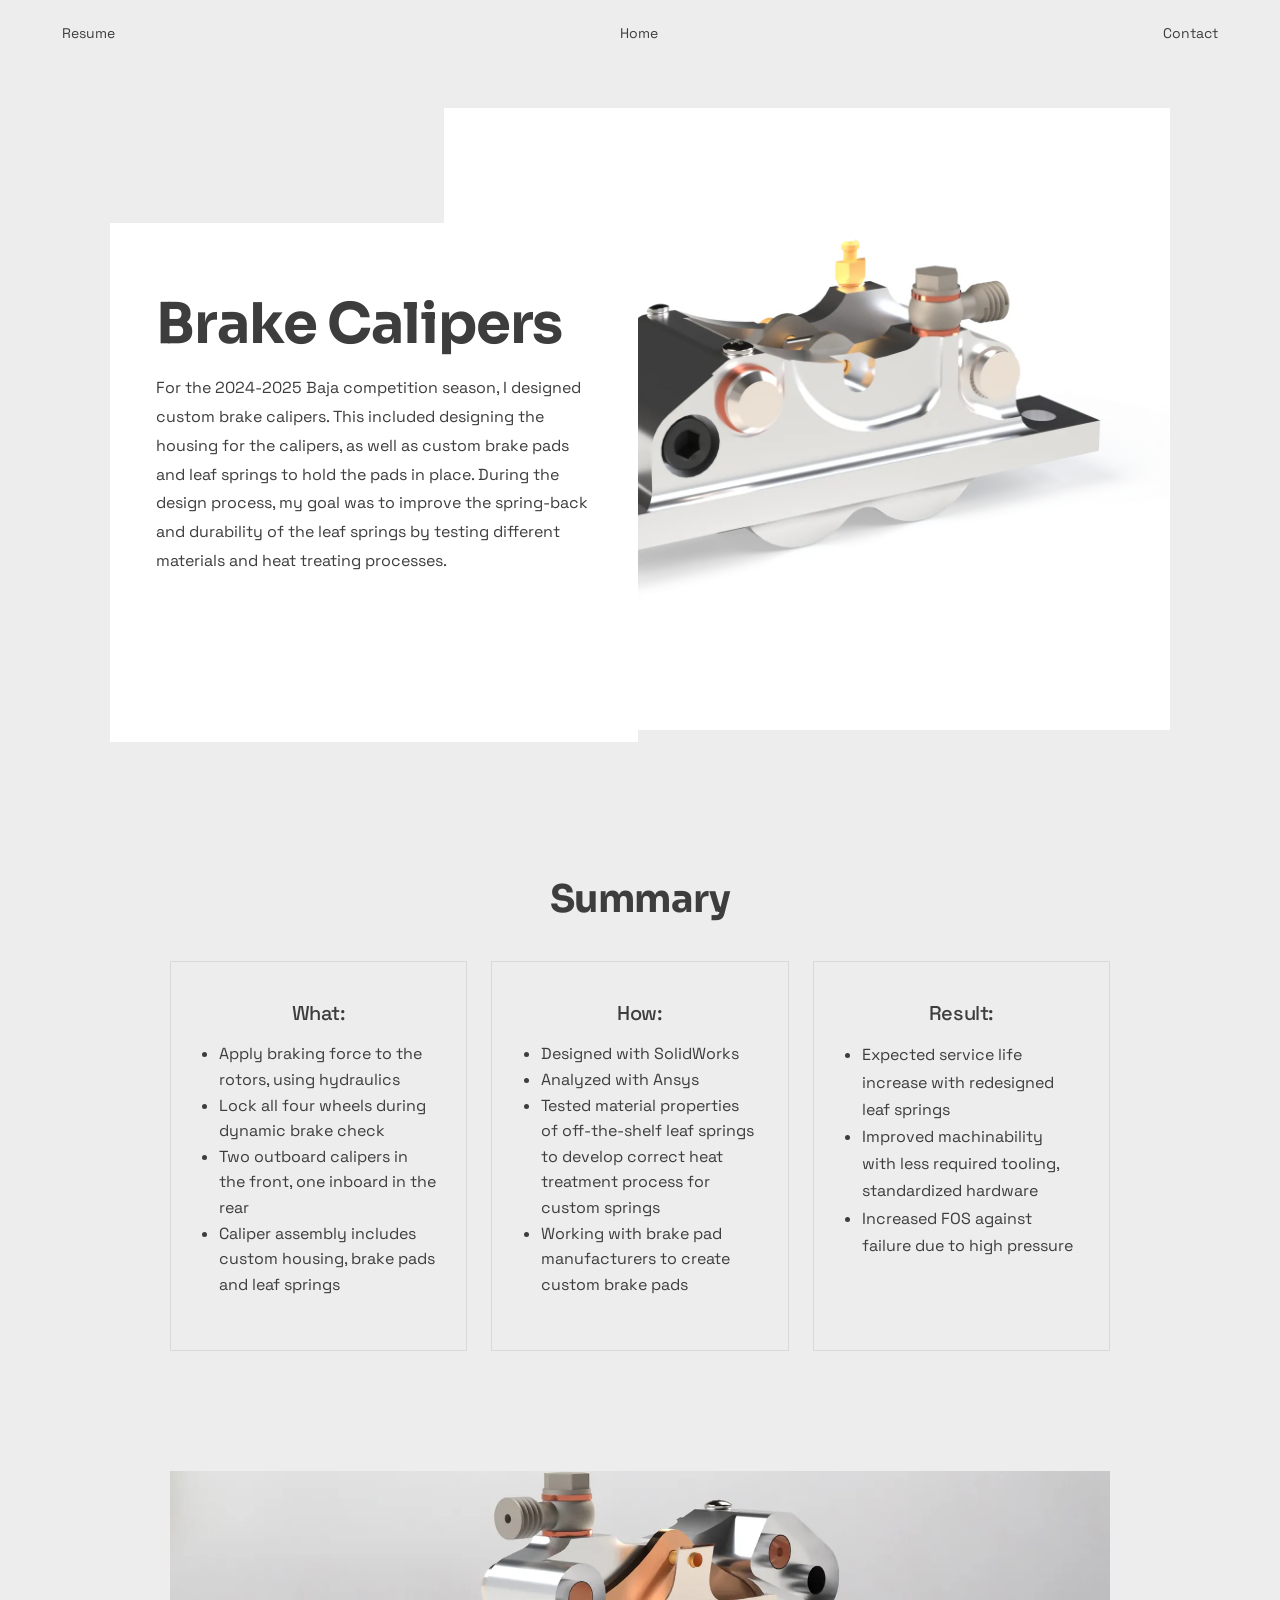
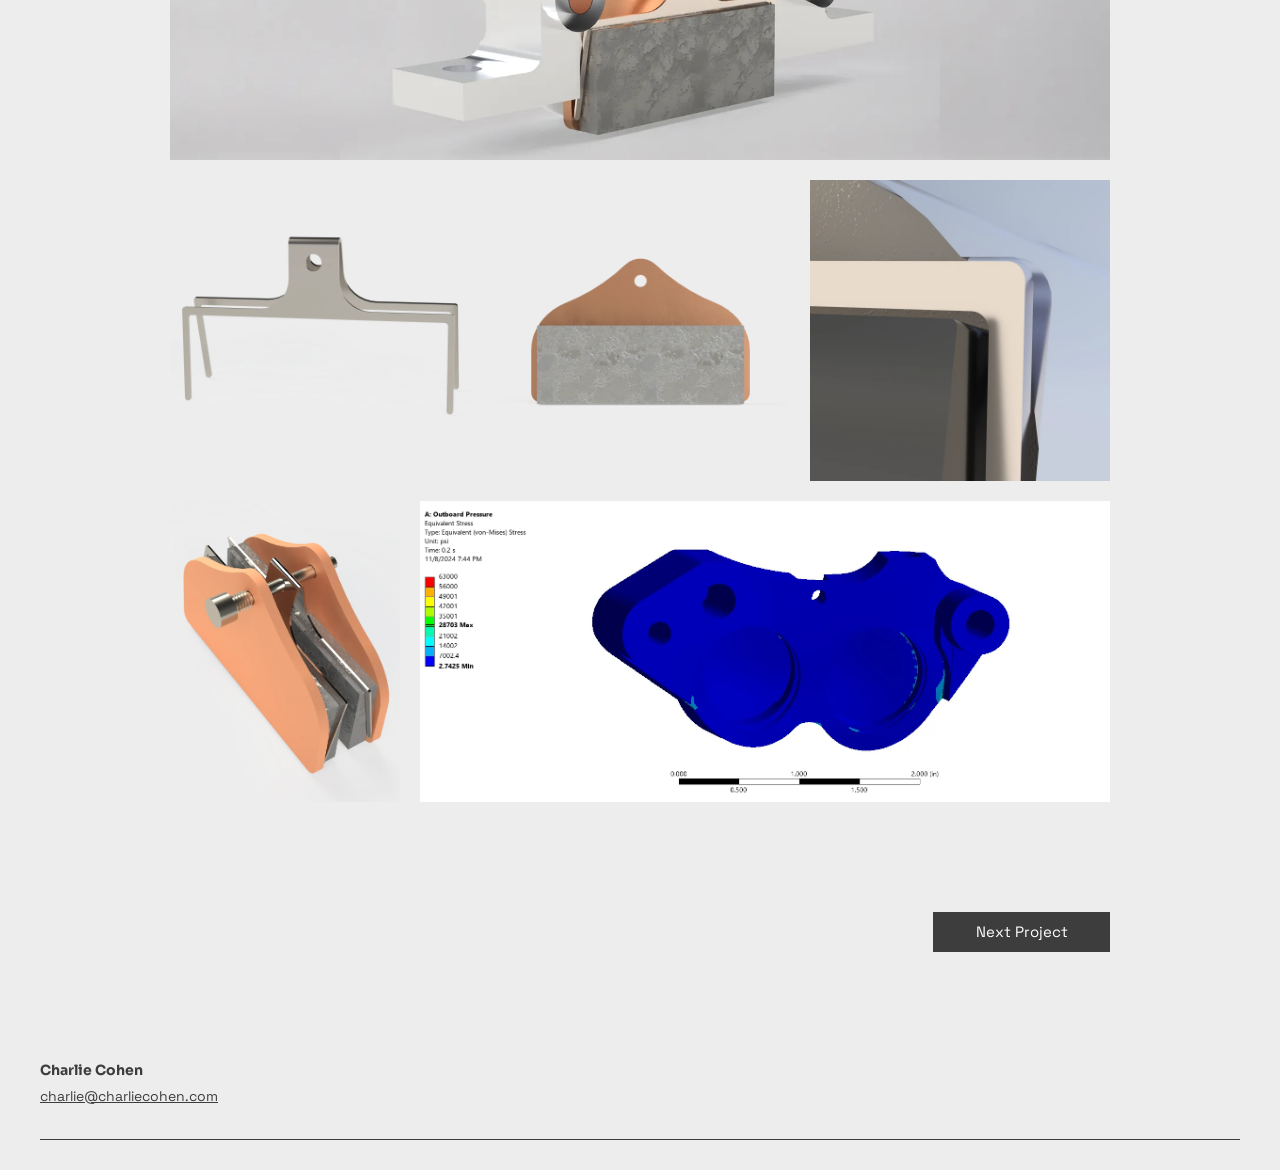
==== brake-calipers/index.html @ 424d64c9 "Rebuilt charliecohen.com as a static site" ====
<!doctype html>
<html lang="en">
<head>
<meta charset="utf-8">
<meta name="viewport" content="width=device-width, initial-scale=1">
<title>Brake Calipers | Charlie Cohen</title>
<meta name="description" content="">
<link rel="icon" href="../favicon.png">
<link rel="preload" href="../assets/fonts/sora-latin.woff2" as="font" type="font/woff2" crossorigin>
<link rel="stylesheet" href="../assets/style.css">
</head>
<body>
<header class="hdr">
  <nav aria-label="Site">
    <a href="../charlie-cohen-resume-2025.pdf" target="_blank" rel="noopener">Resume</a>
    <a href="../">Home</a>
    <a href="../contact-7/">Contact</a>
  </nav>
</header>
<main>
<section class="hero"><div class="hero-in">
  <div class="hero-img" style="background-image:url('../assets/img/d0f392_27e90f9fc21142f58bc7a34db39fcbae.webp')" role="img" aria-label="Brake Calipers"></div>
  <div class="hero-card"><h1 style="font-size:clamp(31px, 5.09vw, 56px)"><span style="font-size:clamp(31px, 5.09vw, 56px)">Brake Calipers</span></h1><div class="rt"><p style="font-size:16px;line-height:1.8em"><span style="font-size:16px">For the 2024-2025 Baja competition season, I designed custom brake calipers. This included designing the housing for the calipers, as well as custom brake pads and leaf springs to hold the pads in place. During the design process, my goal was to improve the spring-back and durability of the leaf springs by testing different materials and heat treating processes. </span></p></div></div>
</div></section>
<section class="sec summary"><div class="wrap"><div class="rt center"><h2 style="font-size:clamp(21px, 3.45vw, 38px);text-align:center"><span style="font-size:clamp(21px, 3.45vw, 38px)">Summary</span></h2></div><div class="rep"><div class="card"><h3 style="font-size:clamp(16px, 1.82vw, 20px);text-align:center"><span style="font-size:clamp(16px, 1.82vw, 20px)">What:</span></h3><ul style="font-size:16px;text-align:left">
	<li style="line-height:1.6em">
	<p style="font-size:16px;line-height:1.6em"><span style="font-size:16px">Apply braking force to the rotors, using hydraulics</span></p>
	</li>
	<li style="line-height:1.6em">
	<p style="font-size:16px;line-height:1.6em"><span style="font-size:16px">Lock all four wheels during dynamic brake check</span></p>
	</li>
	<li style="line-height:1.6em">
	<p style="font-size:16px;line-height:1.6em"><span style="font-size:16px">Two outboard calipers in the front, one inboard in the rear</span></p>
	</li>
	<li style="line-height:1.6em">
	<p style="font-size:16px;line-height:1.6em">Caliper assembly includes custom housing, brake pads and leaf springs</p>
	</li>
</ul></div><div class="card"><h3 style="font-size:clamp(16px, 1.82vw, 20px);text-align:center"><span style="font-size:clamp(16px, 1.82vw, 20px)">How:</span></h3><ul style="font-size:16px">
	<li style="line-height:1.6em">
	<p style="font-size:16px;line-height:1.6em"><span style="font-size:16px">Designed with SolidWorks</span></p>
	</li>
	<li style="line-height:1.6em">
	<p style="font-size:16px;line-height:1.6em">Analyzed with Ansys</p>
	</li>
	<li style="line-height:1.6em">
	<p style="font-size:16px;line-height:1.6em">Tested material properties of off-the-shelf leaf springs to develop correct heat treatment process for custom springs</p>
	</li>
	<li style="line-height:1.6em">
	<p style="font-size:16px;line-height:1.6em">Working with brake pad manufacturers to create custom brake pads</p>
	</li>
</ul></div><div class="card"><h3 style="font-size:clamp(16px, 1.82vw, 20px);text-align:center"><span style="font-size:clamp(16px, 1.82vw, 20px)">Result:</span></h3><ul style="font-size:16px">
	<li>
	<p style="font-size:16px">Expected service life increase with redesigned leaf springs</p>
	</li>
	<li>
	<p style="font-size:16px">Improved machinability with less required tooling, standardized hardware</p>
	</li>
	<li>
	<p style="font-size:16px">Increased FOS against failure due to high pressure</p>
	</li>
</ul></div></div></div></section>
<section class="sec" style="background-color:#EDEDED"><div class="wrap"><div class="wide" style="aspect-ratio:980/301;background-image:url('../assets/img/d0f392_b2980634e0274b45bd05efdc8cdb31e4.webp')" role="img" aria-label="Extended Caliper_edited.jpg"></div><div class="strip" style=""><div class="strip-in"><div class="col col-img" style="flex:314 1 0;min-height:301px;background-image:url('../assets/img/d0f392_fafc16d700e14c0694ed2377b7b90280.webp');background-size:cover;background-position:center;background-repeat:no-repeat"></div><div class="col col-img" style="flex:313 1 0;min-height:301px;background-image:url('../assets/img/d0f392_472c67d1e2cd4a6ba5e50289320c0889.webp');background-size:cover;background-position:center;background-repeat:no-repeat"></div><div class="col col-img" style="flex:313 1 0;min-height:301px;background-image:url('../assets/img/d0f392_2477f806d9c0404998eaaa11141f550d.webp');background-size:cover;background-position:center;background-repeat:no-repeat"></div></div></div><div class="strip" style=""><div class="strip-in"><div class="col col-img" style="flex:240 1 0;min-height:301px;background-image:url('../assets/img/d0f392_624ed910d8f447feae3c774c711d449a.webp');background-size:cover;background-position:center;background-repeat:no-repeat"></div><div class="col col-img" style="flex:720 1 0;min-height:301px;background-color:#FFFFFF;background-image:url('../assets/img/d0f392_e54a6a43d95c44bf8a86f9995e54cd66.webp');background-size:cover;background-position:center;background-repeat:no-repeat"></div></div></div></div></section>
<nav class="sec pn" aria-label="Projects"><div class="wrap pn-in"><a class="btn next" href="../dock-pit-forming-system/">Next Project</a></div></nav>
</main>
<footer class="ftr">
  <div class="ftr-in">
    <p class="ftr-name">Charlie Cohen</p>
    <p><a href="mailto:charlie@charliecohen.com">charlie@charliecohen.com</a></p>
  </div>
  <hr class="ln ftr-ln">
</footer>
</body>
</html>
---- assets/style.css ----
/* charliecohen.com — static rebuild of the original Wix design */
@font-face{font-family:"Sora";src:url(fonts/sora-latin.woff2) format("woff2");font-weight:100 800;font-display:swap}
@font-face{font-family:"Space Grotesk";src:url(fonts/space-grotesk-latin.woff2) format("woff2");font-weight:300 700;font-display:swap}
:root{--bg:#EDEDED;--card:#FFFFFF;--ink:#3D3D3D;--dark:#242323;--display:"Sora",system-ui,sans-serif;--body:"Space Grotesk",system-ui,sans-serif;--max:980px}
*{box-sizing:border-box}
html{-webkit-text-size-adjust:100%}
body{margin:0;background:var(--bg);color:var(--ink);font:16px/1.7 var(--body)}
img{max-width:100%;height:auto;display:block}
a{color:inherit}
h1,h2,h3,h4{font-family:var(--display);font-weight:700;letter-spacing:-.02em;line-height:1.15;margin:0 0 .4em}
h1{font-size:clamp(36px,6vw,80px);line-height:1}
h2{font-size:clamp(28px,4.2vw,44px)}
h3{font-family:var(--body);font-weight:500;font-size:clamp(18px,2vw,24px)}
p{margin:0 0 .8em}
ul{margin:0 0 .8em;padding-left:1.2em}
li p{margin:0}
.wrap{max-width:var(--max);margin:0 auto;padding:0 20px}
.narrow{max-width:634px}
.center,.center .rt{text-align:center}
.sec{padding:60px 0}
.rt{margin:0 0 .5em}
/* header */
.hdr{position:sticky;top:0;z-index:10;background:var(--bg)}
.hdr nav{max-width:1252px;margin:0 auto;display:flex;justify-content:space-between;padding:18px 40px;font-size:14px}
.hdr a{text-decoration:none;padding:4px 8px}
.hdr a:hover,.hdr a[aria-current]{text-decoration:underline;text-underline-offset:4px}
/* home */
.intro{padding-top:60px}
.intro h1{margin-bottom:.2em}
.avatar{width:259px;height:259px;border-radius:50%;object-fit:cover;margin:10px auto 30px}
.intro .rt p{max-width:780px;margin-left:auto;margin-right:auto}
.pgal{display:grid;grid-template-columns:repeat(2,1fr);gap:40px 30px;max-width:900px;margin:30px auto 0}
.proj{position:relative;display:block;aspect-ratio:4/3;text-decoration:none;overflow:hidden}
.proj img{width:100%;height:100%;object-fit:contain;transition:transform .4s}
.proj-t{position:absolute;inset:auto 0 0 0;padding:12px 14px;background:rgba(61,61,61,.85);color:#fff;font:600 16px/1.3 var(--display);opacity:0;transform:translateY(8px);transition:.25s}
.proj:hover .proj-t,.proj:focus .proj-t{opacity:1;transform:none}
.proj:hover img{transform:scale(1.03)}
@media (hover:none){.proj-t{opacity:1;transform:none}}
/* project hero: white card overlapping a large image */
.hero{padding:40px 0 70px}
.hero-in{position:relative;max-width:1100px;margin:0 auto;min-height:640px}
.hero-img{position:absolute;right:20px;top:0;width:66%;height:622px;background:#fff center/cover no-repeat}
.hero-card{position:relative;top:115px;margin-left:20px;width:48%;min-height:519px;background:var(--card);padding:73px 46px 40px}
.hero-card h1{font-size:clamp(34px,4.6vw,56px)}
.hero-img.left{right:auto;left:20px;width:46%;height:350px}
.hero-card.right{margin-left:auto;margin-right:20px;top:20px;min-height:309px;background:transparent;width:48%;padding:60px 20px 20px}
.contact .hero-in{min-height:460px}
.social img{width:40px;height:40px;margin-top:8px}
.note{font-size:14px;opacity:.8}
/* summary cards */
.summary h2{font-size:clamp(28px,3.4vw,38px)}
.rep{display:grid;grid-template-columns:repeat(auto-fit,minmax(240px,1fr));gap:24px;margin-top:40px}
.card{background:var(--bg);padding:40px 29px;border:1px solid #D9D9D9}
.card h3{text-align:center;font-size:20px;margin-bottom:16px}
/* image rows (gallery strips) */
.strip{margin:0 0 20px}
.strip-in{display:flex;gap:20px}
.strip.full .strip-in{gap:0}
.col{position:relative;padding:40px 24px;overflow:hidden}
.col-img{padding:0}
.sec .strip:not(.full) .col{min-height:301px}
.col-vid{padding:0}
.bgv{position:absolute;inset:0;width:100%;height:100%;object-fit:cover}
.wide{width:100%;background:center/cover no-repeat;margin-bottom:20px}
.pgrid{display:flex;flex-wrap:wrap;justify-content:center;gap:20px;margin:20px 0}
.ph{margin:0;flex:0 1 var(--w);max-width:100%}
.ph img{width:100%;object-fit:cover}
.slider{display:flex;overflow-x:auto;scroll-snap-type:x mandatory;height:100%;min-height:500px}
.slide{flex:0 0 100%;scroll-snap-align:start;background:center/contain no-repeat}
/* skill */
.skill{background:var(--card)}
.skill h2{font-size:clamp(26px,3vw,32px);font-weight:400}
.ln{border:0;border-top:5px solid var(--ink);margin:20px 0}
.ln.short{width:40px}
/* prev / next */
.pn{padding:30px 0 50px}
.pn-in{display:flex;justify-content:space-between}
.btn{display:inline-flex;align-items:center;justify-content:center;min-width:177px;height:40px;padding:0 20px;background:var(--ink);color:#fff;text-decoration:none;font-size:15px;border:1px solid var(--ink);transition:.2s}
.btn:hover{background:transparent;color:var(--ink)}
.btn.next{margin-left:auto}
/* footer */
.ftr{padding:60px 40px 30px}
.ftr-in{max-width:1252px;margin:0 auto}
.ftr-name{font:700 20px/1.2 var(--display);margin-bottom:6px}
.ftr p{font-size:14px}
.ftr-ln{border-top-width:1px;max-width:1332px;margin:30px auto 0}
/* mobile */
@media (max-width:760px){
  .hdr nav{padding:14px 16px}
  .sec{padding:40px 0}
  .pgal{grid-template-columns:1fr;gap:24px}
  .hero{padding:0 0 30px}
  .hero-in{min-height:0;display:flex;flex-direction:column}
  .hero-img,.hero-img.left{position:static;width:100%;height:62vw}
  .hero-card,.hero-card.right{top:0;width:auto;min-height:0;margin:-40px 16px 0;padding:36px 24px}
  .strip-in{flex-direction:column;gap:16px}
  .col{min-height:240px!important;flex:none!important}
  .slider{min-height:320px}
  .ftr{padding:40px 16px 24px}
}
.subcols{display:grid;grid-template-columns:repeat(auto-fit,minmax(220px,1fr));gap:24px 60px}
.rep.team{grid-template-columns:repeat(auto-fit,minmax(150px,1fr));gap:16px}.rep.team .card{padding:12px}.rep.team img{aspect-ratio:1/1!important;object-fit:cover}
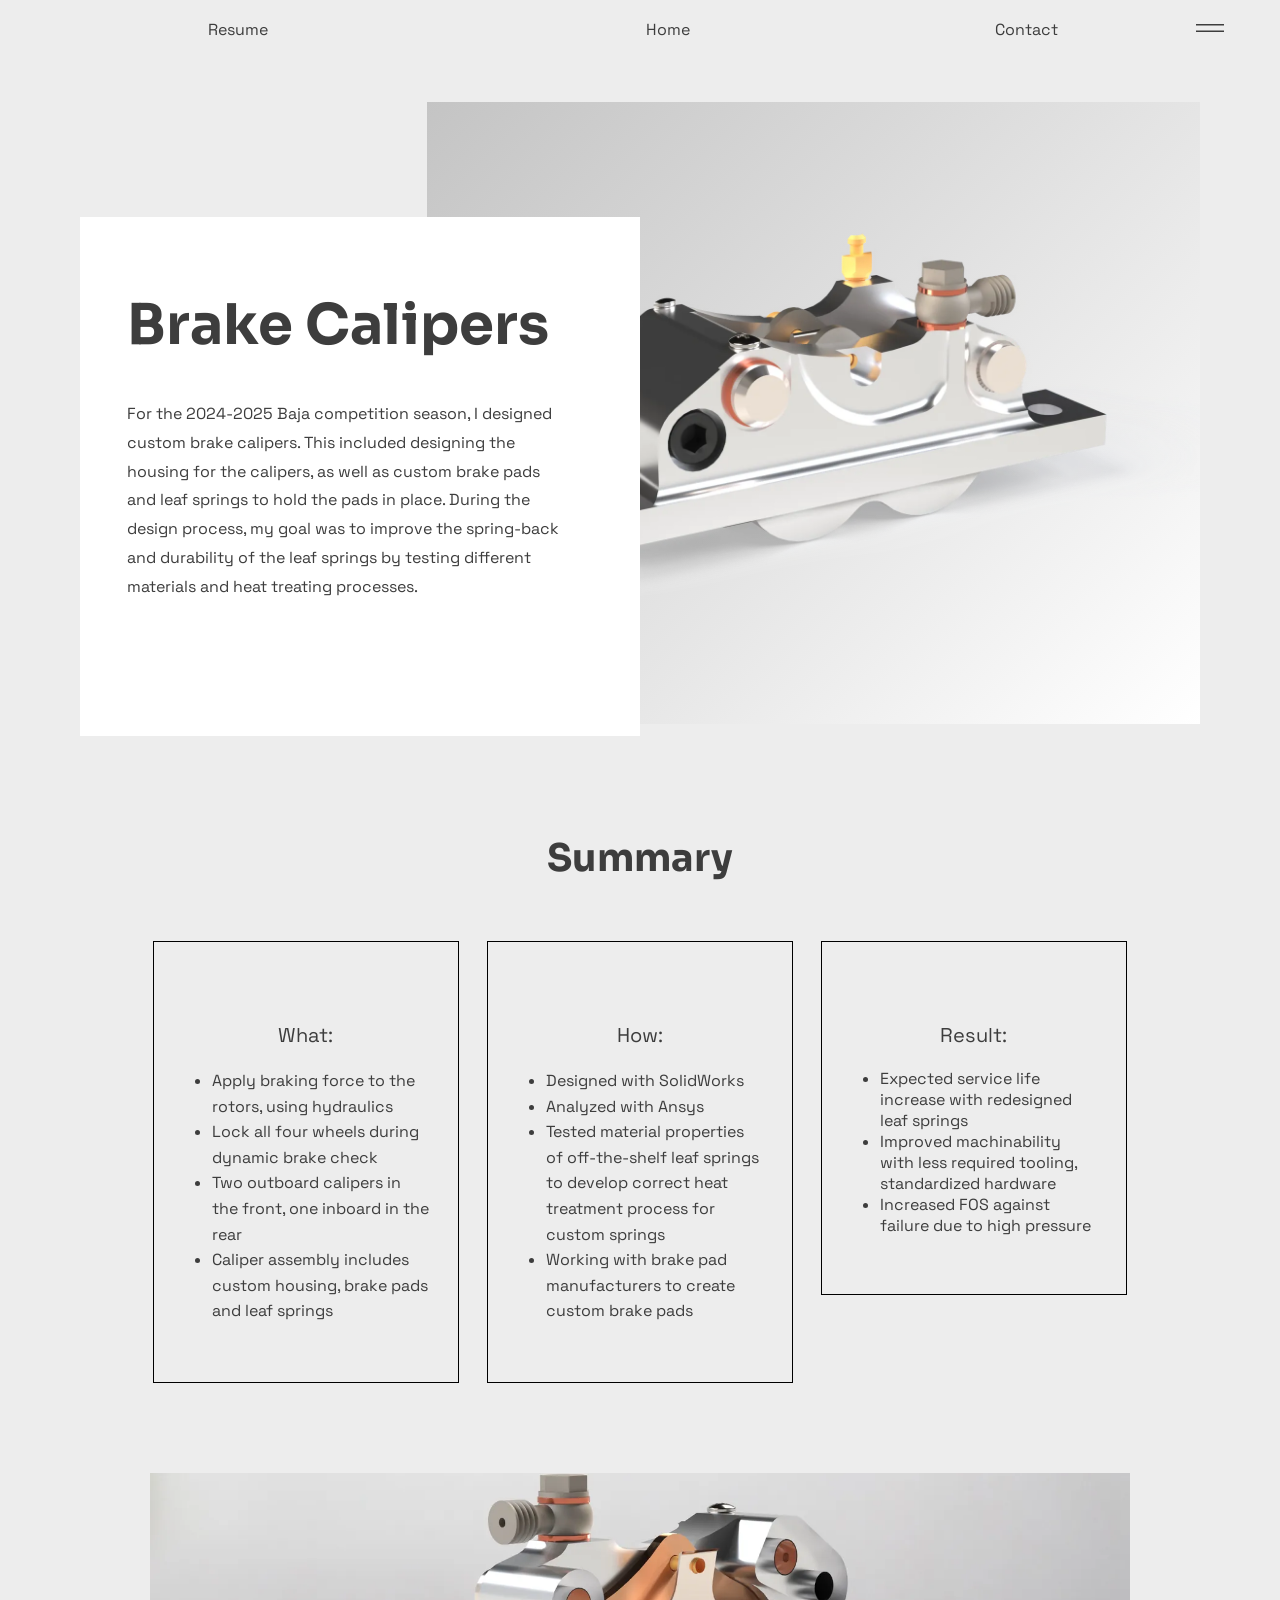
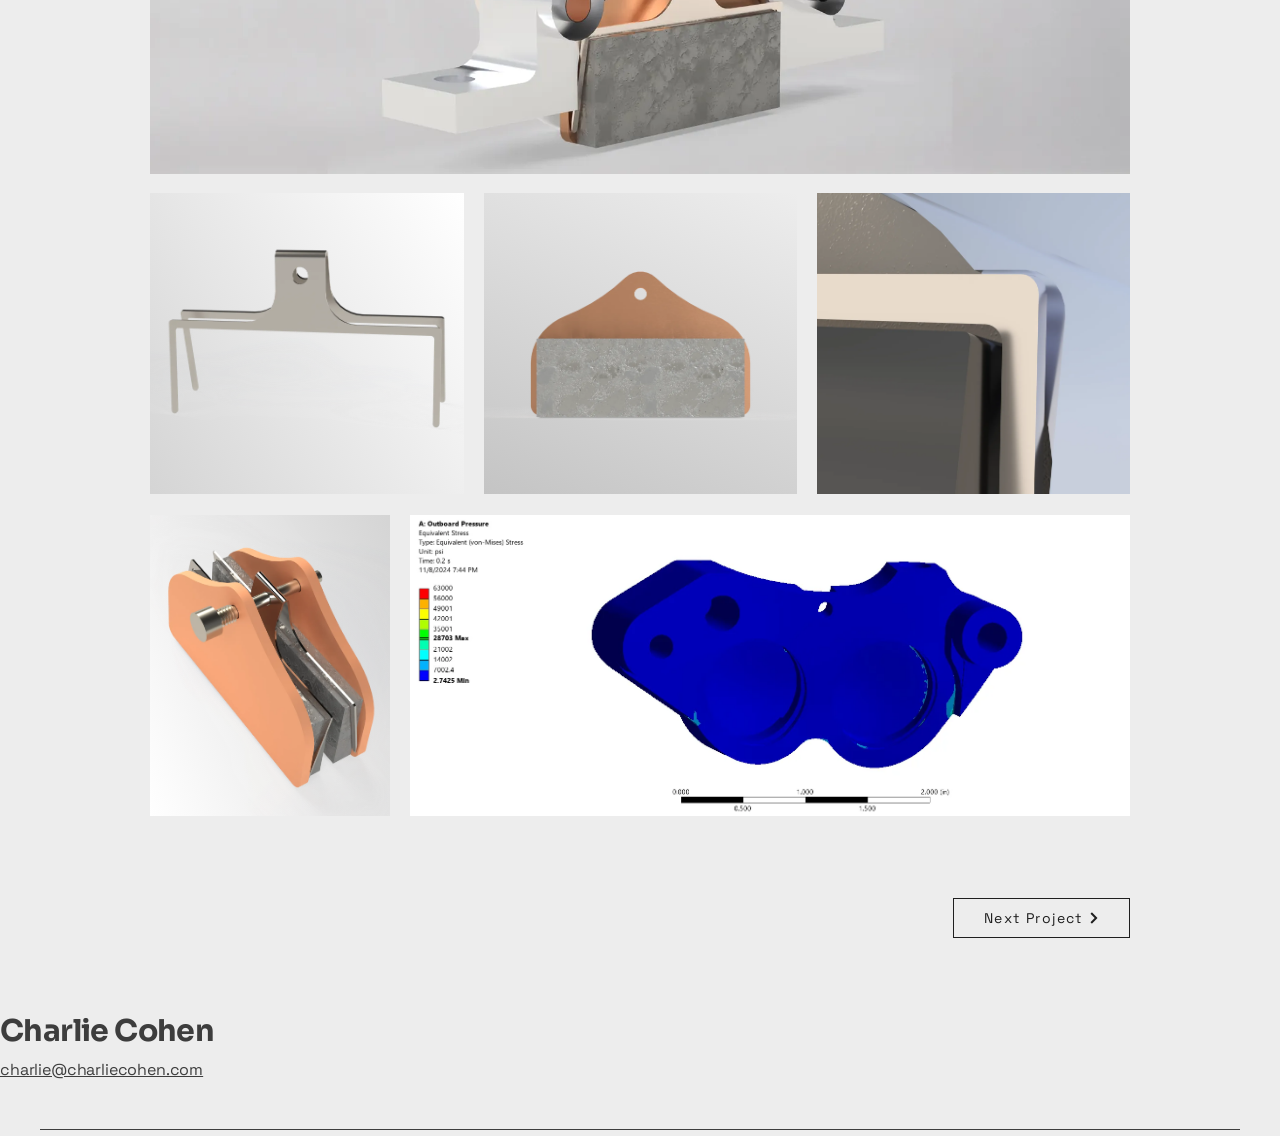
==== commit 78ba80aa: "Match live Wix layout and add scroll entrance animations - Regenerate all 8 pages from captured live" ====
--- a/brake-calipers/index.html
+++ b/brake-calipers/index.html
@@ -7,67 +7,228 @@
 <meta name="description" content="">
 <link rel="icon" href="../favicon.png">
 <link rel="preload" href="../assets/fonts/sora-latin.woff2" as="font" type="font/woff2" crossorigin>
+<link rel="preload" href="../assets/fonts/space-grotesk-latin.woff2" as="font" type="font/woff2" crossorigin>
 <link rel="stylesheet" href="../assets/style.css">
+<script>if(window.matchMedia&&!matchMedia('(prefers-reduced-motion: reduce)').matches&&'IntersectionObserver' in window)document.documentElement.classList.add('mo');</script>
+<style>
+.SITE_HEADER-dd0{inset:0;width:100%;height:100%}
+.SITE_HEADER-dd1{left:calc(-490*var(--u) + 50%);top:0;width:calc(980*var(--u));height:calc(62*var(--u))}
+#comp-m1b6xkbi{left:calc(30*var(--u));top:0;width:calc(-60*var(--u) + 100%);height:calc(53*var(--u))}
+#comp-m1b6xkbo15{left:calc(30*var(--u));top:0;width:calc(-20.6*var(--u) + 34.09%);height:calc(53*var(--u))}
+#comp-m1b6xkbs2{left:calc(-58.1*var(--u) + 17.03%);top:calc(21*var(--u));width:calc(156*var(--u));height:calc(19*var(--u))}
+.comp-m1b6xkbs2-dml0{left:calc(47.5*var(--u));top:calc(-1.7*var(--u));width:calc(61*var(--u));height:calc(22.4*var(--u))}
+#comp-m1b6xkbm1{left:calc(9.4*var(--u) + 34.09%);top:0;width:calc(-19.9*var(--u) + 32.97%);height:calc(53*var(--u))}
+#comp-m1js20ow{left:calc(153.4*var(--u) + 34.09%);top:calc(21*var(--u));width:calc(156*var(--u));height:calc(19*var(--u))}
+.comp-m1js20ow-dml0{left:calc(56.2*var(--u));top:calc(-1.7*var(--u));width:calc(43.6*var(--u));height:calc(22.4*var(--u))}
+#comp-m1b6xkbt17{left:calc(-10.1*var(--u) + 67.03%);top:0;width:calc(-19.9*var(--u) + 32.97%);height:calc(53*var(--u))}
+#comp-m1js23tu{left:calc(-331*var(--u) + 100%);top:calc(21*var(--u));width:calc(156*var(--u));height:calc(19*var(--u))}
+.comp-m1js23tu-dml0{left:calc(46.7*var(--u));top:calc(-1.7*var(--u));width:calc(62.6*var(--u));height:calc(22.4*var(--u))}
+#comp-m1b6xkbu6{left:calc(-120*var(--u) + 100%);top:calc(12*var(--u));width:calc(75*var(--u));height:calc(31*var(--u))}
+#comp-m1b6xkbv5{left:calc(-120*var(--u) + 100%);top:calc(12*var(--u));width:calc(75*var(--u));height:calc(31*var(--u))}
+.comp-m1b6xkbv5-ds0{left:calc(25*var(--u));top:calc(-9.5*var(--u));width:calc(50*var(--u));height:calc(50*var(--u))}
+#comp-m1jpq3rd1{left:calc(80*var(--u));top:calc(40*var(--u));width:calc(-160*var(--u) + 100%);height:calc(622*var(--u))}
+#comp-m1jpq3rg3{left:calc(80*var(--u));top:calc(40*var(--u));width:calc(-49.8*var(--u) + 31.03%);height:calc(622*var(--u))}
+#comp-m1jpq3rh1{left:calc(30.2*var(--u) + 31.03%);top:calc(40*var(--u));width:calc(-110.2*var(--u) + 68.97%);height:calc(622*var(--u))}
+.comp-m1jpq3rh1-dmd0{inset:0;width:100%;height:100%}
+.comp-m1jpq3rh1-dmm0{inset:0;width:100%;height:100%}
+#comp-m1jpq3ri3{left:calc(80*var(--u));top:calc(155*var(--u));width:calc(-160*var(--u) + 100%);height:calc(519*var(--u))}
+#comp-m1jpq3rj5{left:calc(80*var(--u));top:calc(155*var(--u));width:calc(-80*var(--u) + 50%);height:calc(519*var(--u))}
+.comp-m1jpq3rj5-dmd0{inset:0;width:100%;height:100%}
+#comp-m1jpq3rk3{left:calc(-193*var(--u) + 25%);top:calc(228*var(--u));width:calc(465*var(--u));height:auto}
+#comp-m1jpq3ro4{left:calc(-193*var(--u) + 25%);top:calc(338*var(--u));width:calc(432*var(--u));height:auto}
+#comp-m1jpq3rp6{left:calc(0*var(--u) + 50%);top:calc(155*var(--u));width:calc(-80*var(--u) + 50%);height:calc(519*var(--u))}
+.comp-m1jpq3rq1-dmd0{inset:0;width:100%;height:100%}
+#comp-m1jpq3rq10{left:calc(-490*var(--u) + 50%);top:calc(80*var(--u));width:calc(980*var(--u));height:auto}
+#comp-m1jpq3rr5{left:0;top:calc(188*var(--u));width:100%;height:calc(440*var(--u))}
+#comp-m1jpq3rv1__item1{left:calc(-487*var(--u) + 50%);top:calc(187*var(--u));width:calc(306*var(--u));height:calc(441.9*var(--u))}
+.comp-m1jpq3rv1__item1-dmd0{inset:0;width:100%;height:100%}
+#comp-m1jpq3s12__item1{left:calc(-457*var(--u) + 50%);top:calc(268*var(--u));width:calc(245*var(--u));height:auto}
+#comp-m1jpq3s24__item1{left:calc(-457*var(--u) + 50%);top:calc(314*var(--u));width:calc(246*var(--u));height:auto}
+#comp-m1jpq3rv1__item2{left:calc(-153*var(--u) + 50%);top:calc(187*var(--u));width:calc(306*var(--u));height:calc(441.9*var(--u))}
+.comp-m1jpq3rv1__item2-dmd0{inset:0;width:100%;height:100%}
+#comp-m1jpq3s12__item2{left:calc(-123*var(--u) + 50%);top:calc(268*var(--u));width:calc(245*var(--u));height:auto}
+#comp-m1jpq3s24__item2{left:calc(-123*var(--u) + 50%);top:calc(314*var(--u));width:calc(246*var(--u));height:auto}
+#comp-m1jpq3rv1__item3{left:calc(181*var(--u) + 50%);top:calc(187*var(--u));width:calc(306*var(--u));height:calc(354*var(--u))}
+.comp-m1jpq3rv1__item3-dmd0{inset:0;width:100%;height:100%}
+#comp-m1jpq3s12__item3{left:calc(211*var(--u) + 50%);top:calc(268*var(--u));width:calc(245*var(--u));height:auto}
+#comp-m1jpq3s24__item3{left:calc(211*var(--u) + 50%);top:calc(314*var(--u));width:calc(246*var(--u));height:auto}
+.comp-m1jpq3s4-dmd0{inset:0;width:100%;height:100%}
+#comp-m1jpq3s54{left:calc(-490*var(--u) + 50%);top:calc(30*var(--u));width:calc(980*var(--u));height:calc(301*var(--u))}
+.comp-m1jpq3s54-dmm0{inset:0;width:100%;height:100%}
+#comp-m3ahudaf{left:calc(-490*var(--u) + 50%);top:calc(350*var(--u));width:calc(980*var(--u));height:calc(301*var(--u))}
+#comp-m3ahudar5{left:calc(-490*var(--u) + 50%);top:calc(350*var(--u));width:calc(314*var(--u));height:calc(301*var(--u))}
+.comp-m3ahudar5-dmd0{inset:0;width:100%;height:100%}
+.comp-m3ahudar5-dmm0{inset:0;width:100%;height:100%}
+#comp-m3ahudas7{left:calc(-156*var(--u) + 50%);top:calc(350*var(--u));width:calc(313*var(--u));height:calc(301*var(--u))}
+.comp-m3ahudas7-dmd0{inset:0;width:100%;height:100%}
+.comp-m3ahudas7-dmm0{inset:0;width:100%;height:100%}
+#comp-m3ahudat4{left:calc(177*var(--u) + 50%);top:calc(350*var(--u));width:calc(313*var(--u));height:calc(301*var(--u))}
+.comp-m3ahudat4-dmd0{inset:0;width:100%;height:100%}
+.comp-m3ahudat4-dmm0{inset:0;width:100%;height:100%}
+#comp-m1jpq3sb2{left:calc(-490*var(--u) + 50%);top:calc(672*var(--u));width:calc(980*var(--u));height:calc(301*var(--u))}
+#comp-m1jpq3sc5{left:calc(-490*var(--u) + 50%);top:calc(672*var(--u));width:calc(240*var(--u));height:calc(301*var(--u))}
+.comp-m1jpq3sc5-dmd0{inset:0;width:100%;height:100%}
+.comp-m1jpq3sc5-dmm0{inset:0;width:100%;height:100%}
+#comp-m1jpq3se2{left:calc(-230*var(--u) + 50%);top:calc(672*var(--u));width:calc(720*var(--u));height:calc(301*var(--u))}
+.comp-m1jpq3se2-dmd0{inset:0;width:100%;height:100%}
+.comp-m1jpq3se2-dmm0{inset:0;width:100%;height:100%}
+#comp-m1jpq3sk2{left:calc(313*var(--u) + 50%);top:calc(53*var(--u));width:calc(177*var(--u));height:calc(40*var(--u))}
+.comp-m1jpq3sk2-dmd0{inset:0;width:100%;height:100%}
+.comp-m1jpq3sk2-dms0{left:calc(134.8*var(--u));top:calc(14*var(--u));width:calc(12*var(--u));height:calc(12*var(--u))}
+.comp-m1jpq3sk2-dml0{left:calc(30.2*var(--u));top:calc(11*var(--u));width:calc(100.6*var(--u));height:calc(18*var(--u))}
+.SITE_FOOTER-dmd0{inset:0;width:100%;height:100%}
+.SITE_FOOTER-dmd1{left:calc(-490*var(--u) + 50%);top:0;width:calc(980*var(--u));height:calc(198*var(--u))}
+#comp-m1bj8ctk{left:max(0px,calc(-657*var(--u) + 50%));top:calc(75*var(--u));width:calc(307*var(--u));height:auto}
+#comp-m1bj8ctv{left:max(0px,calc(-657*var(--u) + 50%));top:calc(121*var(--u));width:calc(307*var(--u));height:auto}
+#comp-m1b6xkci{left:calc(40*var(--u));top:calc(191*var(--u));width:calc(-80*var(--u) + 100%);height:calc(7*var(--u))}
+.comp-m1b6xkci-dmd0{inset:0;width:100%;height:100%}
+#SITE_HEADER{height:calc(62*var(--u))}
+.SITE_HEADER-md0{display:none}
+.SITE_HEADER-md1{display:none}
+.SITE_HEADER-md2{display:none}
+.SITE_HEADER-md3{display:none}
+#comp-m1jpq3r6{height:calc(692*var(--u))}
+#comp-m1jpq3rq1{height:calc(689*var(--u))}
+#comp-m1jpq3s4{height:calc(1002*var(--u))}
+#comp-m1jpq3si2{height:calc(93*var(--u))}
+#SITE_FOOTER{height:calc(198*var(--u))}
+@media (max-width:767.98px){
+#SITE_HEADER{height:calc(59*var(--u));display:block}
+.SITE_HEADER-dd0{display:none}
+.SITE_HEADER-dd1{display:none}
+.SITE_HEADER-md0{inset:0;width:100%;height:100%}
+.SITE_HEADER-md1{left:calc(10*var(--u));top:0;width:calc(300*var(--u));height:calc(59*var(--u))}
+.SITE_HEADER-md2{left:calc(287*var(--u));top:calc(23*var(--u));width:calc(22*var(--u));height:calc(2*var(--u))}
+.SITE_HEADER-md3{left:calc(287*var(--u));top:calc(33*var(--u));width:calc(22*var(--u));height:calc(2*var(--u))}
+#comp-m1b6xkbi{display:none}
+#comp-m1b6xkbo15{display:none}
+#comp-m1b6xkbs2{display:block;left:calc(7*var(--u));top:calc(8*var(--u));width:calc(82*var(--u));height:calc(42*var(--u))}
+.comp-m1b6xkbs2-dml0{left:calc(1*var(--u));top:calc(9.1*var(--u));width:calc(64.5*var(--u));height:calc(23.7*var(--u))}
+#comp-m1b6xkbm1{display:none}
+#comp-m1js20ow{display:block;left:calc(111*var(--u));top:calc(8*var(--u));width:calc(60*var(--u));height:calc(42*var(--u))}
+.comp-m1js20ow-dml0{left:calc(1*var(--u));top:calc(10.5*var(--u));width:calc(40.7*var(--u));height:calc(20.9*var(--u))}
+#comp-m1b6xkbt17{display:none}
+#comp-m1js23tu{display:block;left:calc(197*var(--u));top:calc(8*var(--u));width:calc(69*var(--u));height:calc(42*var(--u))}
+.comp-m1js23tu-dml0{left:calc(1*var(--u));top:calc(10.5*var(--u));width:calc(58.4*var(--u));height:calc(20.9*var(--u))}
+#comp-m1b6xkbu6{display:none}
+#comp-m1b6xkbv5{display:none}
+.comp-m1b6xkbv5-ds0{display:none}
+#comp-m1jpq3r6{height:calc(583.6*var(--u));display:block}
+#comp-m1jpq3rd1{display:block;left:0;top:0;width:calc(320*var(--u));height:calc(130*var(--u))}
+#comp-m1jpq3rg3{display:none}
+#comp-m1jpq3rh1{display:block;left:0;top:0;width:calc(320*var(--u));height:calc(130*var(--u))}
+.comp-m1jpq3rh1-dmd0{inset:0;width:100%;height:100%}
+#comp-m1jpq3ri3{display:block;left:0;top:calc(130*var(--u));width:calc(320*var(--u));height:calc(453.6*var(--u))}
+#comp-m1jpq3rj5{display:block;left:0;top:calc(130*var(--u));width:calc(320*var(--u));height:calc(453.6*var(--u))}
+.comp-m1jpq3rj5-dmd0{inset:0;width:100%;height:100%}
+#comp-m1jpq3rk3{display:block;left:calc(20*var(--u));top:calc(170*var(--u));width:calc(280*var(--u));height:auto}
+#comp-m1jpq3ro4{display:block;left:calc(20*var(--u));top:calc(228*var(--u));width:calc(280*var(--u));height:auto}
+#comp-m1jpq3rp6{display:none}
+#comp-m1jpq3rq1{height:calc(1079*var(--u));display:block}
+.comp-m1jpq3rq1-dmd0{inset:0;width:100%;height:100%}
+#comp-m1jpq3rq10{display:block;left:calc(20*var(--u));top:calc(20*var(--u));width:calc(280*var(--u));height:auto}
+#comp-m1jpq3rr5{display:block;left:0;top:calc(73*var(--u));width:calc(320*var(--u));height:calc(1006*var(--u))}
+#comp-m1jpq3rv1__item1{display:block;left:calc(-1*var(--u));top:calc(72*var(--u));width:calc(322*var(--u));height:calc(345*var(--u))}
+.comp-m1jpq3rv1__item1-dmd0{inset:0;width:100%;height:100%}
+#comp-m1jpq3s12__item1{display:block;left:calc(20*var(--u));top:calc(114*var(--u));width:calc(280*var(--u));height:auto}
+#comp-m1jpq3s24__item1{display:block;left:calc(20*var(--u));top:calc(160*var(--u));width:calc(280*var(--u));height:auto}
+#comp-m1jpq3rv1__item2{display:block;left:calc(-1*var(--u));top:calc(445*var(--u));width:calc(322*var(--u));height:calc(345*var(--u))}
+.comp-m1jpq3rv1__item2-dmd0{inset:0;width:100%;height:100%}
+#comp-m1jpq3s12__item2{display:block;left:calc(20*var(--u));top:calc(487*var(--u));width:calc(280*var(--u));height:auto}
+#comp-m1jpq3s24__item2{display:block;left:calc(20*var(--u));top:calc(533*var(--u));width:calc(280*var(--u));height:auto}
+#comp-m1jpq3rv1__item3{display:block;left:calc(-1*var(--u));top:calc(818*var(--u));width:calc(322*var(--u));height:calc(262*var(--u))}
+.comp-m1jpq3rv1__item3-dmd0{inset:0;width:100%;height:100%}
+#comp-m1jpq3s12__item3{display:block;left:calc(20*var(--u));top:calc(860*var(--u));width:calc(280*var(--u));height:auto}
+#comp-m1jpq3s24__item3{display:block;left:calc(20*var(--u));top:calc(906*var(--u));width:calc(280*var(--u));height:auto}
+#comp-m1jpq3s4{height:calc(1340*var(--u));display:block}
+.comp-m1jpq3s4-dmd0{inset:0;width:100%;height:100%}
+#comp-m1jpq3s54{display:block;left:0;top:calc(20*var(--u));width:calc(320*var(--u));height:calc(200*var(--u))}
+.comp-m1jpq3s54-dmm0{inset:0;width:100%;height:100%}
+#comp-m3ahudaf{display:block;left:0;top:calc(230*var(--u));width:calc(320*var(--u));height:calc(660*var(--u))}
+#comp-m3ahudar5{display:block;left:0;top:calc(230*var(--u));width:calc(320*var(--u));height:calc(200*var(--u))}
+.comp-m3ahudar5-dmd0{inset:0;width:100%;height:100%}
+#comp-m3ahudas7{display:block;left:0;top:calc(450*var(--u));width:calc(320*var(--u));height:calc(200*var(--u))}
+.comp-m3ahudas7-dmd0{inset:0;width:100%;height:100%}
+#comp-m3ahudat4{display:block;left:0;top:calc(670*var(--u));width:calc(320*var(--u));height:calc(200*var(--u))}
+.comp-m3ahudat4-dmd0{inset:0;width:100%;height:100%}
+#comp-m1jpq3sb2{display:block;left:0;top:calc(900*var(--u));width:calc(320*var(--u));height:calc(440*var(--u))}
+#comp-m1jpq3sc5{display:block;left:0;top:calc(900*var(--u));width:calc(320*var(--u));height:calc(200*var(--u))}
+.comp-m1jpq3sc5-dmd0{inset:0;width:100%;height:100%}
+#comp-m1jpq3se2{display:block;left:0;top:calc(1120*var(--u));width:calc(320*var(--u));height:calc(200*var(--u))}
+.comp-m1jpq3se2-dmd0{inset:0;width:100%;height:100%}
+#comp-m1jpq3si2{height:calc(134*var(--u));display:block}
+#comp-m1jpq3sk2{display:block;left:calc(80*var(--u));top:calc(20*var(--u));width:calc(160*var(--u));height:calc(42*var(--u))}
+.comp-m1jpq3sk2-dmd0{inset:0;width:100%;height:100%}
+.comp-m1jpq3sk2-dms0{left:calc(126.3*var(--u));top:calc(15*var(--u));width:calc(12*var(--u));height:calc(12*var(--u))}
+.comp-m1jpq3sk2-dml0{left:calc(21.7*var(--u));top:calc(12*var(--u));width:calc(100.6*var(--u));height:calc(18*var(--u))}
+#SITE_FOOTER{height:calc(88.6*var(--u));display:block}
+.SITE_FOOTER-dmd0{inset:0;width:100%;height:100%}
+.SITE_FOOTER-dmd1{left:calc(10*var(--u));top:0;width:calc(300*var(--u));height:calc(88.6*var(--u))}
+#comp-m1bj8ctk{display:block;left:calc(20*var(--u));top:calc(20*var(--u));width:calc(280*var(--u));height:auto}
+#comp-m1bj8ctv{display:block;left:calc(20*var(--u));top:calc(55.2*var(--u));width:calc(280*var(--u));height:auto}
+#comp-m1b6xkci{display:block;left:0;top:calc(87.6*var(--u));width:calc(320*var(--u));height:calc(1*var(--u))}
+.comp-m1b6xkci-dmd0{inset:0;width:100%;height:100%}
+}
+@media (prefers-reduced-motion:no-preference){
+@media (min-width:768px){.mo #comp-m1b6xkbs2:not(.mo-done){animation:motion-fadeIn 1200ms 1ms cubic-bezier(0.445, 0.05, 0.55, 0.95) backwards 1 paused;animation-composition:replace;}.mo #comp-m1js20ow:not(.mo-done){animation:motion-fadeIn 1200ms 1ms cubic-bezier(0.445, 0.05, 0.55, 0.95) backwards 1 paused;animation-composition:replace;}.mo #comp-m1js23tu:not(.mo-done){animation:motion-fadeIn 1200ms 1ms cubic-bezier(0.445, 0.05, 0.55, 0.95) backwards 1 paused;animation-composition:replace;}.mo #comp-m1bj8ctk:not(.mo-done){animation:motion-fadeIn 1200ms 1ms cubic-bezier(0.445, 0.05, 0.55, 0.95) backwards 1 paused;animation-composition:replace;}.mo #comp-m1bj8ctv:not(.mo-done){animation:motion-fadeIn 1200ms 1ms cubic-bezier(0.445, 0.05, 0.55, 0.95) backwards 1 paused;animation-composition:replace;}.mo #comp-m1b6xkci:not(.mo-done){animation:motion-fadeIn 1200ms 1ms cubic-bezier(0.445, 0.05, 0.55, 0.95) backwards 1 paused;animation-composition:replace;}.mo #comp-m1jpq3rv1__item1:not(.mo-done),.mo #comp-m1jpq3s12__item1:not(.mo-done),.mo #comp-m1jpq3s24__item1:not(.mo-done){animation:motion-floatIn 1200ms 1ms cubic-bezier(0.445, 0.05, 0.55, 0.95) backwards 1 paused;animation-composition:replace;--motion-translate-x:0px;--motion-translate-y:60px;}.mo #comp-m1jpq3rv1__item2:not(.mo-done),.mo #comp-m1jpq3s12__item2:not(.mo-done),.mo #comp-m1jpq3s24__item2:not(.mo-done){animation:motion-floatIn 1200ms 1ms cubic-bezier(0.445, 0.05, 0.55, 0.95) backwards 1 paused;animation-composition:replace;--motion-translate-x:0px;--motion-translate-y:60px;}.mo #comp-m1jpq3rv1__item3:not(.mo-done),.mo #comp-m1jpq3s12__item3:not(.mo-done),.mo #comp-m1jpq3s24__item3:not(.mo-done){animation:motion-floatIn 1200ms 1ms cubic-bezier(0.445, 0.05, 0.55, 0.95) backwards 1 paused;animation-composition:replace;--motion-translate-x:0px;--motion-translate-y:60px;}}
+@media (max-width:767.98px){.mo #comp-m1b6xkbs2:not(.mo-done){animation:motion-fadeIn 1200ms 1ms cubic-bezier(0.445, 0.05, 0.55, 0.95) backwards 1 paused;animation-composition:replace;}.mo #comp-m1js20ow:not(.mo-done){animation:motion-fadeIn 1200ms 1ms cubic-bezier(0.445, 0.05, 0.55, 0.95) backwards 1 paused;animation-composition:replace;}.mo #comp-m1js23tu:not(.mo-done){animation:motion-fadeIn 1200ms 1ms cubic-bezier(0.445, 0.05, 0.55, 0.95) backwards 1 paused;animation-composition:replace;}.mo #comp-m1bj8ctk:not(.mo-done){animation:motion-fadeIn 1200ms 1ms cubic-bezier(0.445, 0.05, 0.55, 0.95) backwards 1 paused;animation-composition:replace;}.mo #comp-m1bj8ctv:not(.mo-done){animation:motion-fadeIn 1200ms 1ms cubic-bezier(0.445, 0.05, 0.55, 0.95) backwards 1 paused;animation-composition:replace;}.mo #comp-m1b6xkci:not(.mo-done){animation:motion-fadeIn 1200ms 1ms cubic-bezier(0.445, 0.05, 0.55, 0.95) backwards 1 paused;animation-composition:replace;}.mo #comp-m1jpq3rv1__item1:not(.mo-done),.mo #comp-m1jpq3s12__item1:not(.mo-done),.mo #comp-m1jpq3s24__item1:not(.mo-done){animation:motion-floatIn 1200ms 1ms cubic-bezier(0.445, 0.05, 0.55, 0.95) backwards 1 paused;animation-composition:replace;--motion-translate-x:0px;--motion-translate-y:60px;}.mo #comp-m1jpq3rv1__item2:not(.mo-done),.mo #comp-m1jpq3s12__item2:not(.mo-done),.mo #comp-m1jpq3s24__item2:not(.mo-done){animation:motion-floatIn 1200ms 1ms cubic-bezier(0.445, 0.05, 0.55, 0.95) backwards 1 paused;animation-composition:replace;--motion-translate-x:0px;--motion-translate-y:60px;}.mo #comp-m1jpq3rv1__item3:not(.mo-done),.mo #comp-m1jpq3s12__item3:not(.mo-done),.mo #comp-m1jpq3s24__item3:not(.mo-done){animation:motion-floatIn 1200ms 1ms cubic-bezier(0.445, 0.05, 0.55, 0.95) backwards 1 paused;animation-composition:replace;--motion-translate-x:0px;--motion-translate-y:60px;}}
+}
+</style>
+<script src="../assets/site.js" defer></script>
 </head>
 <body>
-<header class="hdr">
-  <nav aria-label="Site">
-    <a href="../charlie-cohen-resume-2025.pdf" target="_blank" rel="noopener">Resume</a>
-    <a href="../">Home</a>
-    <a href="../contact-7/">Contact</a>
-  </nav>
-</header>
-<main>
-<section class="hero"><div class="hero-in">
-  <div class="hero-img" style="background-image:url('../assets/img/d0f392_27e90f9fc21142f58bc7a34db39fcbae.webp')" role="img" aria-label="Brake Calipers"></div>
-  <div class="hero-card"><h1 style="font-size:clamp(31px, 5.09vw, 56px)"><span style="font-size:clamp(31px, 5.09vw, 56px)">Brake Calipers</span></h1><div class="rt"><p style="font-size:16px;line-height:1.8em"><span style="font-size:16px">For the 2024-2025 Baja competition season, I designed custom brake calipers. This included designing the housing for the calipers, as well as custom brake pads and leaf springs to hold the pads in place. During the design process, my goal was to improve the spring-back and durability of the leaf springs by testing different materials and heat treating processes. </span></p></div></div>
-</div></section>
-<section class="sec summary"><div class="wrap"><div class="rt center"><h2 style="font-size:clamp(21px, 3.45vw, 38px);text-align:center"><span style="font-size:clamp(21px, 3.45vw, 38px)">Summary</span></h2></div><div class="rep"><div class="card"><h3 style="font-size:clamp(16px, 1.82vw, 20px);text-align:center"><span style="font-size:clamp(16px, 1.82vw, 20px)">What:</span></h3><ul style="font-size:16px;text-align:left">
-	<li style="line-height:1.6em">
-	<p style="font-size:16px;line-height:1.6em"><span style="font-size:16px">Apply braking force to the rotors, using hydraulics</span></p>
-	</li>
-	<li style="line-height:1.6em">
-	<p style="font-size:16px;line-height:1.6em"><span style="font-size:16px">Lock all four wheels during dynamic brake check</span></p>
-	</li>
-	<li style="line-height:1.6em">
-	<p style="font-size:16px;line-height:1.6em"><span style="font-size:16px">Two outboard calipers in the front, one inboard in the rear</span></p>
-	</li>
-	<li style="line-height:1.6em">
-	<p style="font-size:16px;line-height:1.6em">Caliper assembly includes custom housing, brake pads and leaf springs</p>
-	</li>
-</ul></div><div class="card"><h3 style="font-size:clamp(16px, 1.82vw, 20px);text-align:center"><span style="font-size:clamp(16px, 1.82vw, 20px)">How:</span></h3><ul style="font-size:16px">
-	<li style="line-height:1.6em">
-	<p style="font-size:16px;line-height:1.6em"><span style="font-size:16px">Designed with SolidWorks</span></p>
-	</li>
-	<li style="line-height:1.6em">
-	<p style="font-size:16px;line-height:1.6em">Analyzed with Ansys</p>
-	</li>
-	<li style="line-height:1.6em">
-	<p style="font-size:16px;line-height:1.6em">Tested material properties of off-the-shelf leaf springs to develop correct heat treatment process for custom springs</p>
-	</li>
-	<li style="line-height:1.6em">
-	<p style="font-size:16px;line-height:1.6em">Working with brake pad manufacturers to create custom brake pads</p>
-	</li>
-</ul></div><div class="card"><h3 style="font-size:clamp(16px, 1.82vw, 20px);text-align:center"><span style="font-size:clamp(16px, 1.82vw, 20px)">Result:</span></h3><ul style="font-size:16px">
-	<li>
-	<p style="font-size:16px">Expected service life increase with redesigned leaf springs</p>
-	</li>
-	<li>
-	<p style="font-size:16px">Improved machinability with less required tooling, standardized hardware</p>
-	</li>
-	<li>
-	<p style="font-size:16px">Increased FOS against failure due to high pressure</p>
-	</li>
-</ul></div></div></div></section>
-<section class="sec" style="background-color:#EDEDED"><div class="wrap"><div class="wide" style="aspect-ratio:980/301;background-image:url('../assets/img/d0f392_b2980634e0274b45bd05efdc8cdb31e4.webp')" role="img" aria-label="Extended Caliper_edited.jpg"></div><div class="strip" style=""><div class="strip-in"><div class="col col-img" style="flex:314 1 0;min-height:301px;background-image:url('../assets/img/d0f392_fafc16d700e14c0694ed2377b7b90280.webp');background-size:cover;background-position:center;background-repeat:no-repeat"></div><div class="col col-img" style="flex:313 1 0;min-height:301px;background-image:url('../assets/img/d0f392_472c67d1e2cd4a6ba5e50289320c0889.webp');background-size:cover;background-position:center;background-repeat:no-repeat"></div><div class="col col-img" style="flex:313 1 0;min-height:301px;background-image:url('../assets/img/d0f392_2477f806d9c0404998eaaa11141f550d.webp');background-size:cover;background-position:center;background-repeat:no-repeat"></div></div></div><div class="strip" style=""><div class="strip-in"><div class="col col-img" style="flex:240 1 0;min-height:301px;background-image:url('../assets/img/d0f392_624ed910d8f447feae3c774c711d449a.webp');background-size:cover;background-position:center;background-repeat:no-repeat"></div><div class="col col-img" style="flex:720 1 0;min-height:301px;background-color:#FFFFFF;background-image:url('../assets/img/d0f392_e54a6a43d95c44bf8a86f9995e54cd66.webp');background-size:cover;background-position:center;background-repeat:no-repeat"></div></div></div></div></section>
-<nav class="sec pn" aria-label="Projects"><div class="wrap pn-in"><a class="btn next" href="../dock-pit-forming-system/">Next Project</a></div></nav>
-</main>
-<footer class="ftr">
-  <div class="ftr-in">
-    <p class="ftr-name">Charlie Cohen</p>
-    <p><a href="mailto:charlie@charliecohen.com">charlie@charliecohen.com</a></p>
-  </div>
-  <hr class="ln ftr-ln">
-</footer>
+<div class="page">
+<header id="SITE_HEADER" class="blk hdr"><i class="ly dc SITE_HEADER-dd0" style="background-color:rgb(237, 237, 237)"></i><i class="ly dc SITE_HEADER-dd1" style="background-color:rgb(237, 237, 237)"></i><i class="ly dc SITE_HEADER-md0" style="background-color:rgb(237, 237, 237)"></i><i class="ly dc SITE_HEADER-md1" style="background-color:rgb(237, 237, 237)"></i><i class="ly dc SITE_HEADER-md2" style="background-color:rgb(61, 61, 61)"></i><i class="ly dc SITE_HEADER-md3" style="background-color:rgb(61, 61, 61)"></i><div id="comp-m1b6xkbi" class="n"></div><div id="comp-m1b6xkbo15" class="n"></div><a id="comp-m1b6xkbs2" class="n lnk" href="../charlie-cohen-resume-2025.pdf" target="_blank" rel="noopener" data-mo><span class="lb comp-m1b6xkbs2-dml0" style="--fs:16;--lh:calc(22.4*var(--u));--ls:0;--fsm:16.93;--lhm:calc(23.71*var(--u));--lsm:0;font-family:var(--body);font-weight:400;color:rgb(61, 61, 61)">Resume</span></a><div id="comp-m1b6xkbm1" class="n"></div><a id="comp-m1js20ow" class="n lnk" href="../" data-mo><span class="lb comp-m1js20ow-dml0" style="--fs:16;--lh:calc(22.4*var(--u));--ls:0;--fsm:14.93;--lhm:calc(20.91*var(--u));--lsm:0;font-family:var(--body);font-weight:400;color:rgb(61, 61, 61)">Home</span></a><div id="comp-m1b6xkbt17" class="n"></div><a id="comp-m1js23tu" class="n lnk" href="../contact-7/" data-mo><span class="lb comp-m1js23tu-dml0" style="--fs:16;--lh:calc(22.4*var(--u));--ls:0;--fsm:14.93;--lhm:calc(20.91*var(--u));--lsm:0;font-family:var(--body);font-weight:400;color:rgb(61, 61, 61)">Contact</span></a><div id="comp-m1b6xkbu6" class="n"></div><button type="button" id="comp-m1b6xkbv5" class="n hb-open" aria-label="Open navigation menu" aria-controls="hbm" aria-expanded="false"><span class="ly sv comp-m1b6xkbv5-ds0"><svg width="100%" height="100%" aria-hidden="true" focusable="false" viewBox="0 0 200 200" xmlns="http://www.w3.org/2000/svg" fill="rgb(61, 61, 61)">
+    <g fill="rgb(61, 61, 61)">
+        <path d="M156 84v6H44v-6h112z" fill="rgb(61, 61, 61)"></path>
+        <path d="M156 110v6H44v-6h112z" fill="rgb(61, 61, 61)"></path>
+    </g>
+</svg></span></button><div class="hbm" id="hbm" hidden><div class="hbm-bg" data-hb-close></div><div class="hbm-panel" role="dialog" aria-modal="true" aria-label="Site menu"><button class="hbm-x" type="button" data-hb-close aria-label="Close menu"><svg viewBox="0 0 24 24" width="100%" height="100%" aria-hidden="true"><path d="M5 5l14 14M19 5L5 19" stroke="#3D3D3D" stroke-width="1.6" fill="none"/></svg></button><nav aria-label="Projects"><div class="hbm-item"><button type="button" class="hbm-top" aria-expanded="false"><svg class="hbm-chev" viewBox="0 0 16 11" aria-hidden="true"><path d="M8 10.5L16 1.86193L14.7387 0.5L8 7.77613L1.26133 0.499999L-5.95321e-08 1.86193L8 10.5Z" fill="#3D3D3D"/></svg>Projects</button><ul class="hbm-sub"><li><a href="../brake-calipers/">Brake Calipers</a></li><li><a href="../dock-pit-forming-system/">Dock Pit Forming System</a></li><li><a href="../engine-subframes/">Engine Subframes</a></li><li><a href="../frame-fixtures/">Frame Fixtures</a></li><li><a href="../mae2250-swiss-guitarmy-knife/">MAE2250: Swiss Guitarmy Knife</a></li><li><a href="../nonstructural-tabs/">Nonstructural Tabs</a></li></ul></div></nav></div></div><button type="button" class="hb-m" aria-label="Open navigation menu" aria-controls="hbm" aria-expanded="false"><span></span><span></span></button></header>
+<section id="comp-m1jpq3r6" class="blk"><div id="comp-m1jpq3rd1" class="n"></div><div id="comp-m1jpq3rg3" class="n"></div><div id="comp-m1jpq3rh1" class="n"><i class="ly dc comp-m1jpq3rh1-dmd0" style="background-image:linear-gradient(315deg, rgb(255, 255, 255) 0%, rgb(196, 196, 196) 100%)"></i><img class="ly md bgm comp-m1jpq3rh1-dmm0" src="../assets/img/d0f392_27e90f9fc21142f58bc7a34db39fcbae.webp" alt="" aria-hidden="true" style="object-fit:cover;object-position:50% 50%"></div><div id="comp-m1jpq3ri3" class="n"></div><div id="comp-m1jpq3rj5" class="n" data-fx="BgFadeOut"><i class="ly dc comp-m1jpq3rj5-dmd0" style="background-color:rgb(255, 255, 255)"></i></div><div id="comp-m1jpq3rk3" class="n rt"><div class="rtx"><h1 style="--fs:56;--lh:normal;--ls:0;--fsm:30;--lhm:normal;--lsm:0;font-family:var(--display);font-weight:700;color:rgb(61, 61, 61);margin:0"><span style="--fs:56;--lh:normal;--ls:0;--fsm:30;--lhm:normal;--lsm:0;font-family:var(--display);font-weight:700;color:rgb(61, 61, 61)">Brake Calipers</span></h1></div></div><div id="comp-m1jpq3ro4" class="n rt"><div class="rtx"><p style="--fs:16;--lh:calc(28.8*var(--u));--ls:0;--fsm:16;--lhm:calc(28.8*var(--u));--lsm:0;font-family:var(--body);font-weight:400;color:rgb(61, 61, 61);margin:0"><span style="--fs:16;--lh:calc(28.8*var(--u));--ls:0;--fsm:16;--lhm:calc(28.8*var(--u));--lsm:0;font-family:var(--body);font-weight:400;color:rgb(61, 61, 61)">For the 2024-2025 Baja competition season, I designed custom brake calipers. This included designing the housing for the calipers, as well as custom brake pads and leaf springs to hold the pads in place. During the design process, my goal was to improve the spring-back and durability of the leaf springs by testing different materials and heat treating processes. </span></p></div></div><div id="comp-m1jpq3rp6" class="n"></div></section>
+<section id="comp-m1jpq3rq1" class="blk"><i class="ly dc comp-m1jpq3rq1-dmd0" style="background-color:rgb(237, 237, 237)"></i><div id="comp-m1jpq3rq10" class="n rt"><div class="rtx"><h2 style="--fs:38;--lh:normal;--ls:0;--fsm:26;--lhm:normal;--lsm:0;font-family:var(--display);font-weight:700;color:rgb(61, 61, 61);text-align:center;margin:0"><span style="--fs:38;--lh:normal;--ls:0;--fsm:26;--lhm:normal;--lsm:0;font-family:var(--display);font-weight:700;color:rgb(61, 61, 61);text-align:center">Summary</span></h2></div></div><div id="comp-m1jpq3rr5" class="n"></div><div id="comp-m1jpq3rv1__item1" class="n" data-mo data-mo-group="comp-m1jpq3s12__item1 comp-m1jpq3s24__item1"><i class="ly dc comp-m1jpq3rv1__item1-dmd0" style="border-top:calc(1*var(--u)) solid rgb(0, 0, 0);border-right:calc(1*var(--u)) solid rgb(0, 0, 0);border-bottom:calc(1*var(--u)) solid rgb(0, 0, 0);border-left:calc(1*var(--u)) solid rgb(0, 0, 0)"></i></div><div id="comp-m1jpq3s12__item1" class="n rt"><div class="rtx"><h3 style="--fs:20;--lh:normal;--ls:0;--fsm:20;--lhm:normal;--lsm:0;font-family:var(--body);font-weight:400;color:rgb(61, 61, 61);text-align:center;margin:0"><span style="--fs:20;--lh:normal;--ls:0;--fsm:20;--lhm:normal;--lsm:0;font-family:var(--body);font-weight:400;color:rgb(61, 61, 61);text-align:center">What:</span></h3></div></div><div id="comp-m1jpq3s24__item1" class="n rt"><div class="rtx"><ul style="--fs:16;--lh:normal;--ls:0;--fsm:15;--lhm:normal;--lsm:0;font-family:var(--body);font-weight:400;color:rgb(61, 61, 61);margin:0em 0 0em 0.5em;padding-left:0em;list-style-type:disc">
+<li style="--fs:16;--lh:calc(25.6*var(--u));--ls:0;--fsm:15;--lhm:calc(24*var(--u));--lsm:0;font-family:var(--body);font-weight:400;color:rgb(61, 61, 61);margin:0em 0 0em 1.3em;padding-left:0em">
+<p style="--fs:16;--lh:calc(25.6*var(--u));--ls:0;--fsm:15;--lhm:calc(24*var(--u));--lsm:0;font-family:var(--body);font-weight:400;color:rgb(61, 61, 61);margin:0"><span style="--fs:16;--lh:calc(25.6*var(--u));--ls:0;--fsm:15;--lhm:calc(24*var(--u));--lsm:0;font-family:var(--body);font-weight:400;color:rgb(61, 61, 61)">Apply braking force to the rotors, using hydraulics</span></p>
+</li>
+<li style="--fs:16;--lh:calc(25.6*var(--u));--ls:0;--fsm:15;--lhm:calc(24*var(--u));--lsm:0;font-family:var(--body);font-weight:400;color:rgb(61, 61, 61);margin:0em 0 0em 1.3em;padding-left:0em">
+<p style="--fs:16;--lh:calc(25.6*var(--u));--ls:0;--fsm:15;--lhm:calc(24*var(--u));--lsm:0;font-family:var(--body);font-weight:400;color:rgb(61, 61, 61);margin:0"><span style="--fs:16;--lh:calc(25.6*var(--u));--ls:0;--fsm:15;--lhm:calc(24*var(--u));--lsm:0;font-family:var(--body);font-weight:400;color:rgb(61, 61, 61)">Lock all four wheels during dynamic brake check</span></p>
+</li>
+<li style="--fs:16;--lh:calc(25.6*var(--u));--ls:0;--fsm:15;--lhm:calc(24*var(--u));--lsm:0;font-family:var(--body);font-weight:400;color:rgb(61, 61, 61);margin:0em 0 0em 1.3em;padding-left:0em">
+<p style="--fs:16;--lh:calc(25.6*var(--u));--ls:0;--fsm:15;--lhm:calc(24*var(--u));--lsm:0;font-family:var(--body);font-weight:400;color:rgb(61, 61, 61);margin:0"><span style="--fs:16;--lh:calc(25.6*var(--u));--ls:0;--fsm:15;--lhm:calc(24*var(--u));--lsm:0;font-family:var(--body);font-weight:400;color:rgb(61, 61, 61)">Two outboard calipers in the front, one inboard in the rear</span></p>
+</li>
+<li style="--fs:16;--lh:calc(25.6*var(--u));--ls:0;--fsm:15;--lhm:calc(24*var(--u));--lsm:0;font-family:var(--body);font-weight:400;color:rgb(61, 61, 61);margin:0em 0 0em 1.3em;padding-left:0em">
+<p style="--fs:16;--lh:calc(25.6*var(--u));--ls:0;--fsm:15;--lhm:calc(24*var(--u));--lsm:0;font-family:var(--body);font-weight:400;color:rgb(61, 61, 61);margin:0">Caliper assembly includes custom housing, brake pads and leaf springs</p>
+</li>
+</ul></div></div><div id="comp-m1jpq3rv1__item2" class="n" data-mo data-mo-group="comp-m1jpq3s12__item2 comp-m1jpq3s24__item2"><i class="ly dc comp-m1jpq3rv1__item2-dmd0" style="border-top:calc(1*var(--u)) solid rgb(0, 0, 0);border-right:calc(1*var(--u)) solid rgb(0, 0, 0);border-bottom:calc(1*var(--u)) solid rgb(0, 0, 0);border-left:calc(1*var(--u)) solid rgb(0, 0, 0)"></i></div><div id="comp-m1jpq3s12__item2" class="n rt"><div class="rtx"><h3 style="--fs:20;--lh:normal;--ls:0;--fsm:20;--lhm:normal;--lsm:0;font-family:var(--body);font-weight:400;color:rgb(61, 61, 61);text-align:center;margin:0"><span style="--fs:20;--lh:normal;--ls:0;--fsm:20;--lhm:normal;--lsm:0;font-family:var(--body);font-weight:400;color:rgb(61, 61, 61);text-align:center">How:</span></h3></div></div><div id="comp-m1jpq3s24__item2" class="n rt"><div class="rtx"><ul style="--fs:16;--lh:normal;--ls:0;--fsm:15;--lhm:normal;--lsm:0;font-family:var(--body);font-weight:400;color:rgb(61, 61, 61);margin:0em 0 0em 0.5em;padding-left:0em;list-style-type:disc">
+<li style="--fs:16;--lh:calc(25.6*var(--u));--ls:0;--fsm:15;--lhm:calc(24*var(--u));--lsm:0;font-family:var(--body);font-weight:400;color:rgb(61, 61, 61);margin:0em 0 0em 1.3em;padding-left:0em">
+<p style="--fs:16;--lh:calc(25.6*var(--u));--ls:0;--fsm:15;--lhm:calc(24*var(--u));--lsm:0;font-family:var(--body);font-weight:400;color:rgb(61, 61, 61);margin:0"><span style="--fs:16;--lh:calc(25.6*var(--u));--ls:0;--fsm:15;--lhm:calc(24*var(--u));--lsm:0;font-family:var(--body);font-weight:400;color:rgb(61, 61, 61)">Designed with SolidWorks</span></p>
+</li>
+<li style="--fs:16;--lh:calc(25.6*var(--u));--ls:0;--fsm:15;--lhm:calc(24*var(--u));--lsm:0;font-family:var(--body);font-weight:400;color:rgb(61, 61, 61);margin:0em 0 0em 1.3em;padding-left:0em">
+<p style="--fs:16;--lh:calc(25.6*var(--u));--ls:0;--fsm:15;--lhm:calc(24*var(--u));--lsm:0;font-family:var(--body);font-weight:400;color:rgb(61, 61, 61);margin:0">Analyzed with Ansys</p>
+</li>
+<li style="--fs:16;--lh:calc(25.6*var(--u));--ls:0;--fsm:15;--lhm:calc(24*var(--u));--lsm:0;font-family:var(--body);font-weight:400;color:rgb(61, 61, 61);margin:0em 0 0em 1.3em;padding-left:0em">
+<p style="--fs:16;--lh:calc(25.6*var(--u));--ls:0;--fsm:15;--lhm:calc(24*var(--u));--lsm:0;font-family:var(--body);font-weight:400;color:rgb(61, 61, 61);margin:0">Tested material properties of off-the-shelf leaf springs to develop correct heat treatment process for custom springs</p>
+</li>
+<li style="--fs:16;--lh:calc(25.6*var(--u));--ls:0;--fsm:15;--lhm:calc(24*var(--u));--lsm:0;font-family:var(--body);font-weight:400;color:rgb(61, 61, 61);margin:0em 0 0em 1.3em;padding-left:0em">
+<p style="--fs:16;--lh:calc(25.6*var(--u));--ls:0;--fsm:15;--lhm:calc(24*var(--u));--lsm:0;font-family:var(--body);font-weight:400;color:rgb(61, 61, 61);margin:0">Working with brake pad manufacturers to create custom brake pads</p>
+</li>
+</ul></div></div><div id="comp-m1jpq3rv1__item3" class="n" data-mo data-mo-group="comp-m1jpq3s12__item3 comp-m1jpq3s24__item3"><i class="ly dc comp-m1jpq3rv1__item3-dmd0" style="border-top:calc(1*var(--u)) solid rgb(0, 0, 0);border-right:calc(1*var(--u)) solid rgb(0, 0, 0);border-bottom:calc(1*var(--u)) solid rgb(0, 0, 0);border-left:calc(1*var(--u)) solid rgb(0, 0, 0)"></i></div><div id="comp-m1jpq3s12__item3" class="n rt"><div class="rtx"><h3 style="--fs:20;--lh:normal;--ls:0;--fsm:20;--lhm:normal;--lsm:0;font-family:var(--body);font-weight:400;color:rgb(61, 61, 61);text-align:center;margin:0"><span style="--fs:20;--lh:normal;--ls:0;--fsm:20;--lhm:normal;--lsm:0;font-family:var(--body);font-weight:400;color:rgb(61, 61, 61);text-align:center">Result:</span></h3></div></div><div id="comp-m1jpq3s24__item3" class="n rt"><div class="rtx"><ul style="--fs:16;--lh:normal;--ls:0;--fsm:15;--lhm:normal;--lsm:0;font-family:var(--body);font-weight:400;color:rgb(61, 61, 61);margin:0em 0 0em 0.5em;padding-left:0em;list-style-type:disc">
+<li style="--fs:16;--lh:normal;--ls:0;--fsm:15;--lhm:normal;--lsm:0;font-family:var(--body);font-weight:400;color:rgb(61, 61, 61);margin:0em 0 0em 1.3em;padding-left:0em">
+<p style="--fs:16;--lh:normal;--ls:-0.16;--fsm:15;--lhm:normal;--lsm:-0.15;font-family:var(--body);font-weight:400;color:rgb(61, 61, 61);margin:0"><span style="--fs:16;--lh:normal;--ls:0;--fsm:15;--lhm:normal;--lsm:0;font-family:var(--body);font-weight:400;color:rgb(61, 61, 61)">Expected service life increase with redesigned leaf springs</span></p>
+</li>
+<li style="--fs:16;--lh:normal;--ls:0;--fsm:15;--lhm:normal;--lsm:0;font-family:var(--body);font-weight:400;color:rgb(61, 61, 61);margin:0em 0 0em 1.3em;padding-left:0em">
+<p style="--fs:16;--lh:normal;--ls:-0.16;--fsm:15;--lhm:normal;--lsm:-0.15;font-family:var(--body);font-weight:400;color:rgb(61, 61, 61);margin:0"><span style="--fs:16;--lh:normal;--ls:0;--fsm:15;--lhm:normal;--lsm:0;font-family:var(--body);font-weight:400;color:rgb(61, 61, 61)">Improved machinability with less required tooling, standardized hardware</span></p>
+</li>
+<li style="--fs:16;--lh:normal;--ls:0;--fsm:15;--lhm:normal;--lsm:0;font-family:var(--body);font-weight:400;color:rgb(61, 61, 61);margin:0em 0 0em 1.3em;padding-left:0em">
+<p style="--fs:16;--lh:normal;--ls:-0.16;--fsm:15;--lhm:normal;--lsm:-0.15;font-family:var(--body);font-weight:400;color:rgb(61, 61, 61);margin:0"><span style="--fs:16;--lh:normal;--ls:0;--fsm:15;--lhm:normal;--lsm:0;font-family:var(--body);font-weight:400;color:rgb(61, 61, 61)">Increased FOS against failure due to high pressure</span></p>
+</li>
+</ul></div></div></section>
+<section id="comp-m1jpq3s4" class="blk"><i class="ly dc comp-m1jpq3s4-dmd0" style="background-color:rgb(237, 237, 237)"></i><div id="comp-m1jpq3s54" class="n"><img class="ly md comp-m1jpq3s54-dmm0" src="../assets/img/d0f392_b2980634e0274b45bd05efdc8cdb31e4.webp" alt="Extended Caliper_edited.jpg" loading="lazy" style="object-fit:cover;object-position:50% 50%"></div><div id="comp-m3ahudaf" class="n"></div><div id="comp-m3ahudar5" class="n"><i class="ly dc comp-m3ahudar5-dmd0" style="background-image:linear-gradient(237deg, rgb(255, 255, 255) 0%, rgba(196, 196, 196, 0.6) 100%)"></i><img class="ly md bgm comp-m3ahudar5-dmm0" src="../assets/img/d0f392_fafc16d700e14c0694ed2377b7b90280.webp" alt="" loading="lazy" aria-hidden="true" style="object-fit:cover;object-position:50% 50%"></div><div id="comp-m3ahudas7" class="n"><i class="ly dc comp-m3ahudas7-dmd0" style="background-image:linear-gradient(24deg, rgb(196, 196, 196) 0%, rgb(237, 237, 237) 100%)"></i><img class="ly md bgm comp-m3ahudas7-dmm0" src="../assets/img/d0f392_472c67d1e2cd4a6ba5e50289320c0889.webp" alt="" loading="lazy" aria-hidden="true" style="object-fit:cover;object-position:50% 50%"></div><div id="comp-m3ahudat4" class="n"><i class="ly dc comp-m3ahudat4-dmd0" style="background-image:linear-gradient(24deg, rgb(196, 196, 196) 0%, rgb(237, 237, 237) 100%)"></i><img class="ly md bgm comp-m3ahudat4-dmm0" src="../assets/img/d0f392_2477f806d9c0404998eaaa11141f550d.webp" alt="" loading="lazy" aria-hidden="true" style="object-fit:cover;object-position:50% 50%"></div><div id="comp-m1jpq3sb2" class="n"></div><div id="comp-m1jpq3sc5" class="n"><i class="ly dc comp-m1jpq3sc5-dmd0" style="background-image:linear-gradient(67deg, rgb(255, 255, 255) 0%, rgba(196, 196, 196, 0.6) 100%)"></i><img class="ly md bgm comp-m1jpq3sc5-dmm0" src="../assets/img/d0f392_624ed910d8f447feae3c774c711d449a.webp" alt="" loading="lazy" aria-hidden="true" style="object-fit:cover;object-position:50% 50%"></div><div id="comp-m1jpq3se2" class="n"><i class="ly dc comp-m1jpq3se2-dmd0" style="background-color:rgb(255, 255, 255)"></i><img class="ly md bgm comp-m1jpq3se2-dmm0" src="../assets/img/d0f392_e54a6a43d95c44bf8a86f9995e54cd66.webp" alt="" loading="lazy" aria-hidden="true" style="object-fit:cover;object-position:50% 50%"></div></section>
+<section id="comp-m1jpq3si2" class="blk"><a id="comp-m1jpq3sk2" class="n lnk btn-inv" href="../dock-pit-forming-system/"><i class="ly dc comp-m1jpq3sk2-dmd0" style="background-color:rgb(237, 237, 237);border-top:calc(1*var(--u)) solid rgb(31, 31, 31);border-right:calc(1*var(--u)) solid rgb(31, 31, 31);border-bottom:calc(1*var(--u)) solid rgb(31, 31, 31);border-left:calc(1*var(--u)) solid rgb(31, 31, 31)"></i><span class="ly sv comp-m1jpq3sk2-dms0"><svg width="100%" height="100%" aria-hidden="true" focusable="false" xmlns="http://www.w3.org/2000/svg" viewBox="0 0 60 60" fill="rgb(31, 31, 31)">
+    <g fill="rgb(31, 31, 31)">
+        <path d="M46.5 28.9L20.6 3c-.6-.6-1.6-.6-2.2 0l-4.8 4.8c-.6.6-.6 1.6 0 2.2l19.8 20-19.9 19.9c-.6.6-.6 1.6 0 2.2l4.8 4.8c.6.6 1.6.6 2.2 0l21-21 4.8-4.8c.8-.6.8-1.6.2-2.2z" fill="rgb(31, 31, 31)"></path>
+    </g>
+</svg></span><span class="lb comp-m1jpq3sk2-dml0" style="--fs:14;--lh:normal;--ls:1.4;--fsm:14;--lhm:normal;--lsm:1.4;font-family:var(--body);font-weight:400;color:rgb(31, 31, 31);text-align:center">Next Project</span></a></section>
+<footer id="SITE_FOOTER" class="blk"><i class="ly dc SITE_FOOTER-dmd0" style="background-color:rgb(237, 237, 237)"></i><i class="ly dc SITE_FOOTER-dmd1" style="background-color:rgb(237, 237, 237)"></i><div id="comp-m1bj8ctk" class="n rt" data-mo><div class="rtx"><h2 style="--fs:30;--lh:calc(36*var(--u));--ls:-0.6;--fsm:21;--lhm:calc(25.2*var(--u));--lsm:-0.42;font-family:var(--display);font-weight:700;color:rgb(61, 61, 61);margin:0"><span style="--fs:30;--lh:calc(36*var(--u));--ls:-0.6;--fsm:21;--lhm:calc(25.2*var(--u));--lsm:-0.42;font-family:var(--display);font-weight:700;color:rgb(61, 61, 61)"><a style="--fs:30;--lh:calc(36*var(--u));--ls:-0.6;--fsm:21;--lhm:calc(25.2*var(--u));--lsm:-0.42;font-family:var(--display);font-weight:700;color:rgb(61, 61, 61)" href="../">Charlie Cohen</a></span></h2></div></div><div id="comp-m1bj8ctv" class="n rt" data-mo><div class="rtx"><p style="--fs:16;--lh:calc(22.4*var(--u));--ls:-0.16;--fsm:16;--lhm:calc(22.4*var(--u));--lsm:-0.16;font-family:var(--body);font-weight:400;color:rgb(61, 61, 61);margin:0"><span style="--fs:16;--lh:calc(22.4*var(--u));--ls:-0.16;--fsm:16;--lhm:calc(22.4*var(--u));--lsm:-0.16;font-family:var(--body);font-weight:400;color:rgb(61, 61, 61);text-decoration-line:underline"><a style="--fs:16;--lh:calc(22.4*var(--u));--ls:-0.16;--fsm:16;--lhm:calc(22.4*var(--u));--lsm:-0.16;font-family:var(--body);font-weight:400;color:rgb(61, 61, 61)" href="mailto:charlie@charliecohen.com">charlie@charliecohen.com</a></span></p></div></div><div id="comp-m1b6xkci" class="n" data-mo><i class="ly dc comp-m1b6xkci-dmd0" style="border-top:calc(1*var(--u)) solid rgb(61, 61, 61)"></i></div></footer>
+</div>
 </body>
 </html>
--- a/assets/style.css
+++ b/assets/style.css
@@ -1,102 +1,91 @@
-/* charliecohen.com — static rebuild of the original Wix design */
+/* charliecohen.com: static rebuild of the Wix site (layout generated by tools/build.py) */
 @font-face{font-family:"Sora";src:url(fonts/sora-latin.woff2) format("woff2");font-weight:100 800;font-display:swap}
 @font-face{font-family:"Space Grotesk";src:url(fonts/space-grotesk-latin.woff2) format("woff2");font-weight:300 700;font-display:swap}
-:root{--bg:#EDEDED;--card:#FFFFFF;--ink:#3D3D3D;--dark:#242323;--display:"Sora",system-ui,sans-serif;--body:"Space Grotesk",system-ui,sans-serif;--max:980px}
+/* --u = one Wix design pixel: 1px on desktop, scaled below the 980px stage, and the 320px
+   Wix mobile layout scaled to the screen width on phones */
+:root{--u:1px;--display:"Sora",sans-serif;--body:"Space Grotesk",sans-serif;--fs:16;--lh:normal;--ls:0;--fsm:16;--lhm:normal;--lsm:0}
+@media (max-width:979.98px){:root{--u:calc(100vw / 980)}}
+@media (max-width:767.98px){:root{--u:calc(100vw / 320)}}
 *{box-sizing:border-box}
-html{-webkit-text-size-adjust:100%}
-body{margin:0;background:var(--bg);color:var(--ink);font:16px/1.7 var(--body)}
-img{max-width:100%;height:auto;display:block}
-a{color:inherit}
-h1,h2,h3,h4{font-family:var(--display);font-weight:700;letter-spacing:-.02em;line-height:1.15;margin:0 0 .4em}
-h1{font-size:clamp(36px,6vw,80px);line-height:1}
-h2{font-size:clamp(28px,4.2vw,44px)}
-h3{font-family:var(--body);font-weight:500;font-size:clamp(18px,2vw,24px)}
-p{margin:0 0 .8em}
-ul{margin:0 0 .8em;padding-left:1.2em}
-li p{margin:0}
-.wrap{max-width:var(--max);margin:0 auto;padding:0 20px}
-.narrow{max-width:634px}
-.center,.center .rt{text-align:center}
-.sec{padding:60px 0}
-.rt{margin:0 0 .5em}
-/* header */
-.hdr{position:sticky;top:0;z-index:10;background:var(--bg)}
-.hdr nav{max-width:1252px;margin:0 auto;display:flex;justify-content:space-between;padding:18px 40px;font-size:14px}
-.hdr a{text-decoration:none;padding:4px 8px}
-.hdr a:hover,.hdr a[aria-current]{text-decoration:underline;text-underline-offset:4px}
-/* home */
-.intro{padding-top:60px}
-.intro h1{margin-bottom:.2em}
-.avatar{width:259px;height:259px;border-radius:50%;object-fit:cover;margin:10px auto 30px}
-.intro .rt p{max-width:780px;margin-left:auto;margin-right:auto}
-.pgal{display:grid;grid-template-columns:repeat(2,1fr);gap:40px 30px;max-width:900px;margin:30px auto 0}
-.proj{position:relative;display:block;aspect-ratio:4/3;text-decoration:none;overflow:hidden}
-.proj img{width:100%;height:100%;object-fit:contain;transition:transform .4s}
-.proj-t{position:absolute;inset:auto 0 0 0;padding:12px 14px;background:rgba(61,61,61,.85);color:#fff;font:600 16px/1.3 var(--display);opacity:0;transform:translateY(8px);transition:.25s}
-.proj:hover .proj-t,.proj:focus .proj-t{opacity:1;transform:none}
-.proj:hover img{transform:scale(1.03)}
-@media (hover:none){.proj-t{opacity:1;transform:none}}
-/* project hero: white card overlapping a large image */
-.hero{padding:40px 0 70px}
-.hero-in{position:relative;max-width:1100px;margin:0 auto;min-height:640px}
-.hero-img{position:absolute;right:20px;top:0;width:66%;height:622px;background:#fff center/cover no-repeat}
-.hero-card{position:relative;top:115px;margin-left:20px;width:48%;min-height:519px;background:var(--card);padding:73px 46px 40px}
-.hero-card h1{font-size:clamp(34px,4.6vw,56px)}
-.hero-img.left{right:auto;left:20px;width:46%;height:350px}
-.hero-card.right{margin-left:auto;margin-right:20px;top:20px;min-height:309px;background:transparent;width:48%;padding:60px 20px 20px}
-.contact .hero-in{min-height:460px}
-.social img{width:40px;height:40px;margin-top:8px}
-.note{font-size:14px;opacity:.8}
-/* summary cards */
-.summary h2{font-size:clamp(28px,3.4vw,38px)}
-.rep{display:grid;grid-template-columns:repeat(auto-fit,minmax(240px,1fr));gap:24px;margin-top:40px}
-.card{background:var(--bg);padding:40px 29px;border:1px solid #D9D9D9}
-.card h3{text-align:center;font-size:20px;margin-bottom:16px}
-/* image rows (gallery strips) */
-.strip{margin:0 0 20px}
-.strip-in{display:flex;gap:20px}
-.strip.full .strip-in{gap:0}
-.col{position:relative;padding:40px 24px;overflow:hidden}
-.col-img{padding:0}
-.sec .strip:not(.full) .col{min-height:301px}
-.col-vid{padding:0}
-.bgv{position:absolute;inset:0;width:100%;height:100%;object-fit:cover}
-.wide{width:100%;background:center/cover no-repeat;margin-bottom:20px}
-.pgrid{display:flex;flex-wrap:wrap;justify-content:center;gap:20px;margin:20px 0}
-.ph{margin:0;flex:0 1 var(--w);max-width:100%}
-.ph img{width:100%;object-fit:cover}
-.slider{display:flex;overflow-x:auto;scroll-snap-type:x mandatory;height:100%;min-height:500px}
-.slide{flex:0 0 100%;scroll-snap-align:start;background:center/contain no-repeat}
-/* skill */
-.skill{background:var(--card)}
-.skill h2{font-size:clamp(26px,3vw,32px);font-weight:400}
-.ln{border:0;border-top:5px solid var(--ink);margin:20px 0}
-.ln.short{width:40px}
-/* prev / next */
-.pn{padding:30px 0 50px}
-.pn-in{display:flex;justify-content:space-between}
-.btn{display:inline-flex;align-items:center;justify-content:center;min-width:177px;height:40px;padding:0 20px;background:var(--ink);color:#fff;text-decoration:none;font-size:15px;border:1px solid var(--ink);transition:.2s}
-.btn:hover{background:transparent;color:var(--ink)}
-.btn.next{margin-left:auto}
-/* footer */
-.ftr{padding:60px 40px 30px}
-.ftr-in{max-width:1252px;margin:0 auto}
-.ftr-name{font:700 20px/1.2 var(--display);margin-bottom:6px}
-.ftr p{font-size:14px}
-.ftr-ln{border-top-width:1px;max-width:1332px;margin:30px auto 0}
-/* mobile */
-@media (max-width:760px){
-  .hdr nav{padding:14px 16px}
-  .sec{padding:40px 0}
-  .pgal{grid-template-columns:1fr;gap:24px}
-  .hero{padding:0 0 30px}
-  .hero-in{min-height:0;display:flex;flex-direction:column}
-  .hero-img,.hero-img.left{position:static;width:100%;height:62vw}
-  .hero-card,.hero-card.right{top:0;width:auto;min-height:0;margin:-40px 16px 0;padding:36px 24px}
-  .strip-in{flex-direction:column;gap:16px}
-  .col{min-height:240px!important;flex:none!important}
-  .slider{min-height:320px}
-  .ftr{padding:40px 16px 24px}
+html{background:#EDEDED;-webkit-text-size-adjust:100%;text-size-adjust:100%}
+body{margin:0;background:#EDEDED;color:#3D3D3D;font-family:var(--body);min-height:100vh}
+.page{position:relative;overflow-x:clip;min-height:100vh}
+.blk{position:relative;display:block;width:100%}
+.hdr{position:sticky;top:0;z-index:50;transition:transform .4s ease}
+.hdr.hdr-hide{transform:translateY(-100%)}
+.n{position:absolute;display:block;margin:0;padding:0}
+a.n{text-decoration:none;color:inherit}
+.ly{position:absolute;display:block}
+img.ly,.crop img,video.ly{max-width:none}
+.crop{overflow:hidden}
+.crop img{position:absolute;display:block}
+video.ly{object-fit:cover}
+.sv svg{display:block;overflow:visible}
+/* text */
+.rtx{position:relative;overflow-wrap:break-word}
+.rtx *,.lb{font-size:calc(var(--fs) * var(--u));line-height:var(--lh);letter-spacing:calc(var(--ls) * var(--u))}
+.rtx a{color:inherit;text-decoration:none}
+.lb{position:absolute;display:flex;align-items:center;justify-content:center;white-space:nowrap;text-align:center}
+@media (max-width:767.98px){
+  .rtx *,.lb{font-size:calc(var(--fsm) * var(--u));line-height:var(--lhm);letter-spacing:calc(var(--lsm) * var(--u))}
+  .rtx [style*="--tam"]{text-align:var(--tam)!important}
+  .hdr{position:relative}
 }
-.subcols{display:grid;grid-template-columns:repeat(auto-fit,minmax(220px,1fr));gap:24px 60px}
-.rep.team{grid-template-columns:repeat(auto-fit,minmax(150px,1fr));gap:16px}.rep.team .card{padding:12px}.rep.team img{aspect-ratio:1/1!important;object-fit:cover}
+/* links, buttons, hover states (as on Wix) */
+.lnk .lb{transition:color .4s ease}
+.lnk:hover .lb{color:#1F1F1F!important}
+.btn-inv .dc,.btn-inv .lb{transition:background-color .2s ease,color .2s ease}
+.btn-inv:hover .dc{background-color:#1F1F1F!important}
+.btn-inv:hover .lb{color:#EDEDED!important}
+a:focus-visible,button:focus-visible{outline:2px solid #116DFF;outline-offset:2px}
+.gl{display:block}
+.gimg{display:block;width:100%;height:100%;object-fit:contain}
+/* hamburger (desktop header) */
+button.n{background:none;border:0;padding:0;cursor:pointer;color:inherit;font:inherit}
+.hbm{position:fixed;inset:0;z-index:100}
+.hbm[hidden]{display:none}
+.hbm-bg{position:absolute;inset:0;background:rgba(237,237,237,.8);opacity:0;transition:opacity .4s ease}
+.hbm-panel{position:absolute;top:0;right:0;bottom:0;width:383px;max-width:100%;background:#FFF;transform:translateX(100%);transition:transform .4s ease;overflow:auto}
+.hbm.open .hbm-bg{opacity:1}
+.hbm.open .hbm-panel{transform:none}
+.hbm-x{position:absolute;top:28px;right:28px;width:26px;height:26px;background:none;border:0;padding:0;cursor:pointer}
+.hbm nav{margin:77px 0 0 17px}
+.hbm-top{display:block;background:none;border:0;cursor:pointer;padding:10px;font:700 44px/56px var(--display);color:#3D3D3D;letter-spacing:-.02em}
+.hbm-item:hover .hbm-top,.hbm-item.open .hbm-top,.hbm-top:focus-visible{color:#1F1F1F;text-decoration:underline}
+.hbm-sub{display:none;list-style:none;margin:10px 0 0;padding:0;background:#EDEDED;width:293px}
+.hbm-item:hover .hbm-sub,.hbm-item:focus-within .hbm-sub,.hbm-item.open .hbm-sub{display:block}
+.hbm-sub a{display:block;padding:10px 10px 10px 20px;font:16px/19px Helvetica,Arial,sans-serif;letter-spacing:.03em;color:#000;text-decoration:none}
+.hbm-sub a:hover,.hbm-sub a:focus-visible{text-decoration:underline}
+.hbm-chev{display:none}
+.hb-m{display:none}
+@media (max-width:767.98px){
+  .hb-m{display:block;position:absolute;left:calc(285*var(--u));top:calc(16*var(--u));width:calc(26*var(--u));height:calc(26*var(--u));background:none;border:0;padding:0;cursor:pointer}
+  .hb-m span{position:absolute;left:calc(2*var(--u));width:calc(22*var(--u));height:calc(2*var(--u));background:#3D3D3D}
+  .hb-m span:first-child{top:calc(7*var(--u))}.hb-m span+span{top:calc(17*var(--u))}
+  .hbm-bg{background:#EDEDED}
+  .hbm-panel{inset:0;width:auto;background:transparent;transform:translateY(-60px);opacity:0;transition:transform .5s ease,opacity .5s ease}
+  .hbm.open .hbm-panel{transform:none;opacity:1}
+  .hbm-x{top:calc(56*var(--u));right:calc(12*var(--u));width:calc(20*var(--u));height:calc(20*var(--u))}
+  .hbm nav{width:calc(188*var(--u));margin:calc(95*var(--u)) auto 0}
+  .hbm-item{border-bottom:1px solid #FFF}
+  .hbm-top{position:relative;width:100%;padding:0;font:400 calc(16*var(--u))/calc(56*var(--u)) var(--body);letter-spacing:0;text-align:center;color:#3D3D3D}
+  .hbm-item:hover .hbm-top,.hbm-item.open .hbm-top{text-decoration:none}
+  .hbm-chev{display:block;position:absolute;left:calc(20*var(--u));top:50%;width:calc(12*var(--u));height:calc(8*var(--u));margin-top:calc(-4*var(--u));transition:transform .3s}
+  .hbm-item.open .hbm-chev{transform:rotate(180deg)}
+  .hbm-item:hover .hbm-sub,.hbm-item:focus-within .hbm-sub{display:none}
+  .hbm-item.open .hbm-sub{display:block}
+  .hbm-sub{width:auto;margin:0 0 calc(10*var(--u));background:transparent}
+  .hbm-sub a{padding:0;text-align:center;font:calc(14*var(--u))/calc(40*var(--u)) var(--body);letter-spacing:0;color:#3D3D3D}
+}
+/* slideshow */
+.ss-slide{transition:opacity 1s ease}
+.ss-slide:not(.is-on){opacity:0;pointer-events:none}
+.ss-btn{z-index:5;background:none;border:0;padding:0;cursor:pointer}
+.ss-btn[data-ss="next"]{transform:scaleX(-1)}
+/* Wix entrance animations (same keyframes, durations and easings as the Wix site).
+   Elements are only hidden when JS has added .mo to <html> (and motion is allowed). */
+@keyframes motion-fadeIn{0%{opacity:0}100%{opacity:var(--comp-opacity,1)}}
+@keyframes motion-floatIn{0%{opacity:0;animation-timing-function:step-end}0.0001%{opacity:0;transform:translate(var(--motion-translate-x),var(--motion-translate-y))}100%{opacity:var(--comp-opacity,1);transform:translate(0,0)}}
+@keyframes motion-slideIn{0.0001%{opacity:var(--comp-opacity,1);transform:translate(var(--motion-translate-x,-100%),var(--motion-translate-y,0%));clip-path:var(--motion-clip-start,polygon(0% 20%,100% 20%,100% 100%,0% 100%))}100%{transform:translate(0px,0px);clip-path:polygon(0% 0%,100% 0%,100% 100%,0% 100%)}}
+.mo .mo-run{animation-play-state:running!important}
+@media (prefers-reduced-motion:reduce){.hdr,.hbm-panel,.hbm-bg,.ss-slide,.lnk .lb,.btn-inv .dc,.btn-inv .lb{transition:none}}
